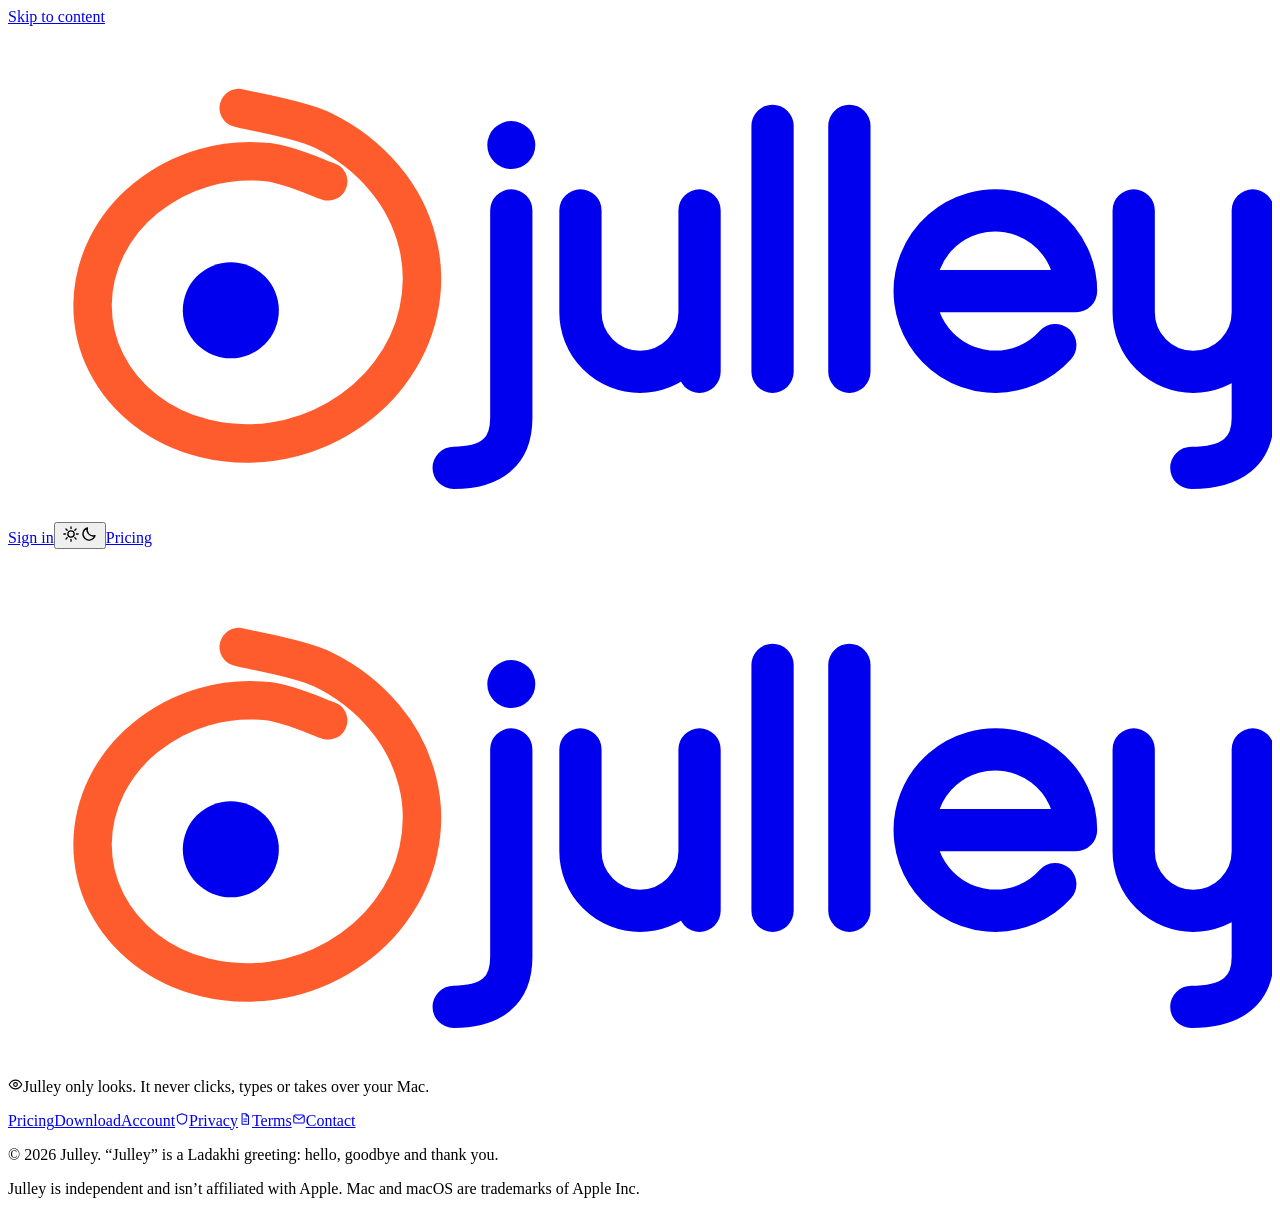
==== account/index.html @ d051bf34 "Julley website (static build) Co-Authored-By: Claude Opus 5.5 <noreply@anthropic.com>" ====
<!DOCTYPE html><html lang="en"><head><meta charset="utf-8"><meta name="viewport" content="width=device-width, initial-scale=1"><title>Your account — Julley</title><meta name="description" content="Sign in to Julley, see your plan and usage, and manage billing."><meta name="theme-color" content="#FBFAF8" media="(prefers-color-scheme: light)"><meta name="theme-color" content="#0F0E0D" media="(prefers-color-scheme: dark)"><meta name="robots" content="noindex"><link rel="canonical" href="https://thanhnguye-n.github.io/julley-site/account/"><link rel="icon" type="image/svg+xml" href="/julley-site/favicon.svg"><link rel="icon" href="/julley-site/favicon.ico" sizes="48x48"><link rel="apple-touch-icon" href="/julley-site/apple-touch-icon.png"><meta property="og:type" content="website"><meta property="og:site_name" content="Julley"><meta property="og:title" content="Your account — Julley"><meta property="og:description" content="Sign in to Julley, see your plan and usage, and manage billing."><meta property="og:url" content="https://thanhnguye-n.github.io/julley-site/account/"><meta name="twitter:card" content="summary"><!-- Theme + "js" flag before first paint (no flash). --><script>
      (function () {
        var d = document.documentElement;
        d.classList.add('js');
        var t = null;
        try { t = localStorage.getItem('julley-theme'); } catch (e) {}
        if (t !== 'light' && t !== 'dark') {
          t = window.matchMedia && matchMedia('(prefers-color-scheme: dark)').matches ? 'dark' : 'light';
        }
        d.setAttribute('data-theme', t);
      })();
    </script><link rel="stylesheet" href="/julley-site/_astro/Base.FXnVH3vx.css"><link rel="stylesheet" href="/julley-site/_astro/account.CQNelbVI.css"></head><body><a class="skip" href="#main">Skip to content</a><header class="top" data-astro-cid-nen7h5rs><div class="bar" data-astro-cid-nen7h5rs><a class="logo" href="/julley-site/" aria-label="Julley — home" style="--h:28px" data-astro-cid-f7espo7c="true"><svg viewBox="0 0 658 256" role="img" aria-label="Julley" focusable="false" data-astro-cid-f7espo7c><path d="M166.7 80.9 C161.5 79.2 146.2 72.1 135.3 70.9 C124.5 69.8 112.2 70.9 101.7 73.9 C91.1 77 80.3 82.7 71.9 89.5 C63.5 96.2 56.1 105.4 51.4 114.7 C46.8 124 44.1 135 44 145.2 C44 155.3 46.5 166.3 51.1 175.4 C55.7 184.5 63.1 193.5 71.6 200 C80.1 206.6 91.1 211.9 102.1 214.6 C113.1 217.3 125.8 218 137.4 216.4 C149 214.7 161.3 210.5 171.5 204.6 C181.7 198.7 191.6 190.3 198.6 180.9 C205.6 171.6 211.2 160.1 213.6 148.7 C216.1 137.4 216.1 124.4 213.2 112.9 C210.3 101.3 204.4 89.2 196.1 79.4 C187.9 69.6 176.4 60.4 163.8 54.3 C151.1 48.2 127.4 44.7 120.1 42.7" fill="none" stroke="#FF5C2E" stroke-width="20" stroke-linecap="round" stroke-linejoin="round" data-astro-cid-f7espo7c></path><circle cx="116" cy="148" r="25" fill="currentColor" data-astro-cid-f7espo7c></circle><g transform="translate(232 0)" data-astro-cid-f7espo7c><path d="M30 96 V204 Q30 230 0 230 M66 96 V149.0 A31.0 31.0 0 0 0 128 149.0 M128 96 V180 M166 52 V180 M206 52 V180 M240 138.0 H324 A42 42 0 1 0 313.2 166.1 M354 96 V149.0 A31.0 31.0 0 0 0 416 149.0 M416 96 V204 Q416 230 384 230" fill="none" stroke="currentColor" stroke-width="22" stroke-linecap="round" stroke-linejoin="round" data-astro-cid-f7espo7c></path><circle cx="30" cy="62" r="12.5" fill="currentColor" data-astro-cid-f7espo7c></circle></g></svg></a><nav aria-label="Main" data-astro-cid-nen7h5rs><a class="signin" href="/julley-site/account/" aria-current="page" data-astro-cid-nen7h5rs>Sign in</a><button class="theme-toggle" type="button" aria-label="Switch colour theme" data-theme-toggle data-astro-cid-l6lhmie6><svg class="i-sun" viewBox="0 0 24 24" width="18" height="18" fill="none" stroke="currentColor" stroke-width="1.8" stroke-linecap="round" aria-hidden="true" data-astro-cid-l6lhmie6><circle cx="12" cy="12" r="4.2" data-astro-cid-l6lhmie6></circle><path d="M12 2.5v2.2M12 19.3v2.2M2.5 12h2.2M19.3 12h2.2M5.3 5.3l1.6 1.6M17.1 17.1l1.6 1.6M18.7 5.3l-1.6 1.6M6.9 17.1l-1.6 1.6" data-astro-cid-l6lhmie6></path></svg><svg class="i-moon" viewBox="0 0 24 24" width="18" height="18" fill="none" stroke="currentColor" stroke-width="1.8" stroke-linecap="round" stroke-linejoin="round" aria-hidden="true" data-astro-cid-l6lhmie6><path d="M20 14.2A8.2 8.2 0 0 1 9.8 4 8.2 8.2 0 1 0 20 14.2Z" data-astro-cid-l6lhmie6></path></svg></button><a class="pill" href="/julley-site/pricing/" data-astro-cid-nen7h5rs>Pricing</a></nav></div></header><main id="main"><section class="acct" data-astro-cid-23ctyzld><div class="wrap-outer" data-astro-cid-23ctyzld><div class="wrap" id="app" aria-live="polite" data-astro-cid-23ctyzld><!-- Without JavaScript --><noscript><div class="card pane" data-astro-cid-23ctyzld><h1 data-astro-cid-23ctyzld>Account</h1><p data-astro-cid-23ctyzld>Signing in needs JavaScript. Please enable it and reload this page.</p></div></noscript><!-- Loading --><div class="card pane" id="s-loading" hidden data-astro-cid-23ctyzld><div class="skel" aria-hidden="true" data-astro-cid-23ctyzld><i data-astro-cid-23ctyzld></i><i data-astro-cid-23ctyzld></i><i data-astro-cid-23ctyzld></i></div><p class="muted center" id="loading-msg" data-astro-cid-23ctyzld>Loading…</p></div><!-- Signed out --><div class="card pane" id="s-signin" hidden data-astro-cid-23ctyzld><h1 tabindex="-1" id="h-signin" data-astro-cid-23ctyzld>Sign in to Julley</h1><p class="lede" data-astro-cid-23ctyzld>Enter your email and we’ll send you a sign-in link. No password to remember.</p><p class="note ok" id="intent" hidden data-astro-cid-23ctyzld></p><p class="note warn" id="signin-msg" role="alert" hidden data-astro-cid-23ctyzld></p><form id="f-email" novalidate data-astro-cid-23ctyzld><label for="email" data-astro-cid-23ctyzld>Email</label><input id="email" name="email" type="email" inputmode="email" autocomplete="email" placeholder="you@example.com" required data-astro-cid-23ctyzld><button class="btn btn-primary btn-lg" type="submit" id="send-btn" data-astro-cid-23ctyzld>Email me a sign-in link</button></form><p class="fine" data-astro-cid-23ctyzld>New here? The same link creates your account. By continuing you agree to the <a href="/julley-site/terms/" data-astro-cid-23ctyzld>Terms</a> and <a href="/julley-site/privacy/" data-astro-cid-23ctyzld>Privacy Policy</a>.</p></div><!-- Link sent --><div class="card pane" id="s-sent" hidden data-astro-cid-23ctyzld><h1 tabindex="-1" id="h-sent" data-astro-cid-23ctyzld>Check your inbox</h1><p class="lede" data-astro-cid-23ctyzld>We sent a sign-in link to <strong id="sent-to" data-astro-cid-23ctyzld></strong>. It works once and expires in 15 minutes.</p><div class="note dev" id="dev" hidden data-astro-cid-23ctyzld><p data-astro-cid-23ctyzld><strong data-astro-cid-23ctyzld>Dev mode:</strong> this server isn’t set up to send email, so here’s your link.</p><p data-astro-cid-23ctyzld><a class="btn btn-primary" id="dev-link" href="#" data-astro-cid-23ctyzld>Sign in now</a></p></div><p class="fine" data-astro-cid-23ctyzld>Nothing arrived? Check spam, or <button class="link" type="button" id="again" data-astro-cid-23ctyzld>use a different email</button>.</p></div><!-- Signed in --><div id="s-account" hidden data-astro-cid-23ctyzld><p class="note ok" id="upgraded" role="status" hidden data-astro-cid-23ctyzld></p><div class="card pane" data-astro-cid-23ctyzld><div class="who" data-astro-cid-23ctyzld><div data-astro-cid-23ctyzld><p class="eyebrow" data-astro-cid-23ctyzld>Signed in as</p><h1 tabindex="-1" id="h-account" class="email" data-astro-cid-23ctyzld></h1></div><span class="badge" id="plan-badge" data-astro-cid-23ctyzld>Free</span></div><p class="note warn" id="plan-note" hidden data-astro-cid-23ctyzld></p><p class="muted small" id="plan-line" data-astro-cid-23ctyzld></p></div><div class="card pane" data-astro-cid-23ctyzld><div class="row" data-astro-cid-23ctyzld><h2 data-astro-cid-23ctyzld>Usage</h2><button class="link" type="button" id="refresh" data-astro-cid-23ctyzld>Refresh</button></div><div class="usage" data-astro-cid-23ctyzld><p class="count" data-astro-cid-23ctyzld><span class="n" id="u-used" data-astro-cid-23ctyzld>0</span><span class="of" data-astro-cid-23ctyzld> / <span id="u-limit" data-astro-cid-23ctyzld>20</span> answers <span id="u-per" data-astro-cid-23ctyzld>today</span></span></p><div class="meter" role="progressbar" aria-labelledby="u-label" aria-valuemin="0" aria-valuemax="100" aria-valuenow="0" id="meter" data-astro-cid-23ctyzld><i id="meter-fill" data-astro-cid-23ctyzld></i></div><p class="muted small" id="u-label" data-astro-cid-23ctyzld>Resets <span id="u-reset" data-astro-cid-23ctyzld></span>. Instant answers on your Mac don’t count.</p></div></div><div class="card pane" id="c-upgrade" hidden data-astro-cid-23ctyzld><h2 data-astro-cid-23ctyzld>Upgrade to Pro</h2><p class="muted" data-astro-cid-23ctyzld>Unlimited answers (fair use: 2,000 a month), step-by-step guides and faster model routing.</p><p class="note warn" id="up-msg" role="alert" hidden data-astro-cid-23ctyzld></p><div class="opts" data-astro-cid-23ctyzld><button class="opt" type="button" data-plan="pro_monthly" data-astro-cid-23ctyzld><span class="t" data-astro-cid-23ctyzld>Monthly</span><span class="p" data-astro-cid-23ctyzld>$6<small data-astro-cid-23ctyzld> / month</small></span></button><button class="opt" type="button" data-plan="pro_yearly" data-astro-cid-23ctyzld><span class="t" data-astro-cid-23ctyzld>Yearly <em data-astro-cid-23ctyzld>save 33%</em></span><span class="p" data-astro-cid-23ctyzld>$48<small data-astro-cid-23ctyzld> / year</small></span></button></div><p class="fine" data-astro-cid-23ctyzld>Checkout opens in a new page, powered by Lemon Squeezy. Cancel any time.</p></div><div class="card pane" id="c-manage" hidden data-astro-cid-23ctyzld><h2 data-astro-cid-23ctyzld>Billing</h2><p class="muted" data-astro-cid-23ctyzld>Update your card, switch plan, download invoices or cancel in the billing portal.</p><p class="note warn" id="mg-msg" role="alert" hidden data-astro-cid-23ctyzld></p><button class="btn btn-secondary" type="button" id="portal-btn" data-astro-cid-23ctyzld>Manage billing</button></div><p class="out" data-astro-cid-23ctyzld><button class="btn btn-ghost" type="button" id="signout" data-astro-cid-23ctyzld>Sign out</button></p></div><!-- Can't reach the API --><div class="card pane" id="s-error" hidden data-astro-cid-23ctyzld><h1 tabindex="-1" id="h-error" data-astro-cid-23ctyzld>We can’t reach Julley’s server</h1><p class="lede" id="error-msg" data-astro-cid-23ctyzld>Check your connection and try again. Your Mac app keeps working for instant answers.</p><button class="btn btn-primary" type="button" id="retry" data-astro-cid-23ctyzld>Try again</button></div></div></div></section></main><footer class="foot" data-astro-cid-jo6i4kqk><div class="col" data-astro-cid-jo6i4kqk><p class="line brand" data-astro-cid-jo6i4kqk><a class="logo" href="/julley-site/" aria-label="Julley — home" style="--h:22px" data-astro-cid-f7espo7c="true"><svg viewBox="0 0 658 256" role="img" aria-label="Julley" focusable="false" data-astro-cid-f7espo7c><path d="M166.7 80.9 C161.5 79.2 146.2 72.1 135.3 70.9 C124.5 69.8 112.2 70.9 101.7 73.9 C91.1 77 80.3 82.7 71.9 89.5 C63.5 96.2 56.1 105.4 51.4 114.7 C46.8 124 44.1 135 44 145.2 C44 155.3 46.5 166.3 51.1 175.4 C55.7 184.5 63.1 193.5 71.6 200 C80.1 206.6 91.1 211.9 102.1 214.6 C113.1 217.3 125.8 218 137.4 216.4 C149 214.7 161.3 210.5 171.5 204.6 C181.7 198.7 191.6 190.3 198.6 180.9 C205.6 171.6 211.2 160.1 213.6 148.7 C216.1 137.4 216.1 124.4 213.2 112.9 C210.3 101.3 204.4 89.2 196.1 79.4 C187.9 69.6 176.4 60.4 163.8 54.3 C151.1 48.2 127.4 44.7 120.1 42.7" fill="none" stroke="#FF5C2E" stroke-width="20" stroke-linecap="round" stroke-linejoin="round" data-astro-cid-f7espo7c></path><circle cx="116" cy="148" r="25" fill="currentColor" data-astro-cid-f7espo7c></circle><g transform="translate(232 0)" data-astro-cid-f7espo7c><path d="M30 96 V204 Q30 230 0 230 M66 96 V149.0 A31.0 31.0 0 0 0 128 149.0 M128 96 V180 M166 52 V180 M206 52 V180 M240 138.0 H324 A42 42 0 1 0 313.2 166.1 M354 96 V149.0 A31.0 31.0 0 0 0 416 149.0 M416 96 V204 Q416 230 384 230" fill="none" stroke="currentColor" stroke-width="22" stroke-linecap="round" stroke-linejoin="round" data-astro-cid-f7espo7c></path><circle cx="30" cy="62" r="12.5" fill="currentColor" data-astro-cid-f7espo7c></circle></g></svg></a></p><p class="line trust" data-astro-cid-jo6i4kqk><svg viewBox="0 0 24 24" width="15" height="15" fill="none" stroke="currentColor" stroke-width="1.8" stroke-linecap="round" stroke-linejoin="round" class="astro-jo6i4kqk" aria-hidden="true" data-astro-cid-jo6i4kqk><path d="M2 12s3.6-7 10-7 10 7 10 7-3.6 7-10 7S2 12 2 12Z" data-astro-cid-jo6i4kqk></path><circle cx="12" cy="12" r="3" data-astro-cid-jo6i4kqk></circle></svg><span data-astro-cid-jo6i4kqk>Julley only looks. It never clicks, types or takes over your Mac.</span></p><p class="line links" data-astro-cid-jo6i4kqk><a href="/julley-site/pricing/" data-astro-cid-jo6i4kqk>Pricing</a><a href="/julley-site/download/" data-astro-cid-jo6i4kqk>Download</a><a href="/julley-site/account/" data-astro-cid-jo6i4kqk>Account</a><a href="/julley-site/privacy/" data-astro-cid-jo6i4kqk><svg viewBox="0 0 24 24" width="14" height="14" fill="none" stroke="currentColor" stroke-width="1.8" stroke-linecap="round" stroke-linejoin="round" class="astro-jo6i4kqk astro-jo6i4kqk" aria-hidden="true" data-astro-cid-jo6i4kqk><path d="M12 3 4 6v5.500c0 4.700 3.200 8.300 8 9.500 4.800-1.200 8-4.800 8-9.500V6Z" data-astro-cid-jo6i4kqk></path></svg>Privacy</a><a href="/julley-site/terms/" data-astro-cid-jo6i4kqk><svg viewBox="0 0 24 24" width="14" height="14" fill="none" stroke="currentColor" stroke-width="1.8" stroke-linecap="round" stroke-linejoin="round" class="astro-jo6i4kqk astro-jo6i4kqk astro-jo6i4kqk" aria-hidden="true" data-astro-cid-jo6i4kqk><path d="M7 3h7l4 4v14H7ZM14 3v4h4M10 12h5M10 16h5" data-astro-cid-jo6i4kqk></path></svg>Terms</a><a href="mailto:hello@askjulley.com" data-astro-cid-jo6i4kqk><svg viewBox="0 0 24 24" width="14" height="14" fill="none" stroke="currentColor" stroke-width="1.8" stroke-linecap="round" stroke-linejoin="round" class="astro-jo6i4kqk astro-jo6i4kqk astro-jo6i4kqk astro-jo6i4kqk" aria-hidden="true" data-astro-cid-jo6i4kqk><rect x="3" y="5" width="18" height="14" rx="2.500" data-astro-cid-jo6i4kqk></rect><path d="m4 7 8 6 8-6" data-astro-cid-jo6i4kqk></path></svg>Contact</a></p><p class="line fine" data-astro-cid-jo6i4kqk>© 2026 Julley. “Julley” is a Ladakhi greeting: hello, goodbye and thank you.</p><p class="line fine" data-astro-cid-jo6i4kqk>Julley is independent and isn’t affiliated with Apple. Mac and macOS are trademarks of Apple Inc.</p></div></footer><script>
      (function () {
        // Theme toggle
        var d = document.documentElement;
        document.querySelectorAll('[data-theme-toggle]').forEach(function (b) {
          b.addEventListener('click', function () {
            var next = d.getAttribute('data-theme') === 'dark' ? 'light' : 'dark';
            d.setAttribute('data-theme', next);
            try { localStorage.setItem('julley-theme', next); } catch (e) {}
          });
        });
        // Scroll reveal + stroke draw-on (plain scroll check: cheap, works everywhere)
        var els = Array.prototype.slice.call(document.querySelectorAll('[data-reveal]'));
        var reduce = window.matchMedia && matchMedia('(prefers-reduced-motion: reduce)').matches;
        if (reduce) { els.forEach(function (el) { el.classList.add('in'); }); return; }
        var ticking = false;
        function check() {
          ticking = false;
          var limit = window.innerHeight * 0.94;
          els = els.filter(function (el) {
            if (el.getBoundingClientRect().top < limit) { el.classList.add('in'); return false; }
            return true;
          });
          if (!els.length) { window.removeEventListener('scroll', onScroll); window.removeEventListener('resize', onScroll); }
        }
        function onScroll() { if (!ticking) { ticking = true; requestAnimationFrame(check); } }
        window.addEventListener('scroll', onScroll, { passive: true });
        window.addEventListener('resize', onScroll);
        window.addEventListener('load', check);
        check();
      })();
    </script></body></html><script type="module" src="/julley-site/_astro/account.astro_astro_type_script_index_0_lang.ztCgITSV.js"></script>
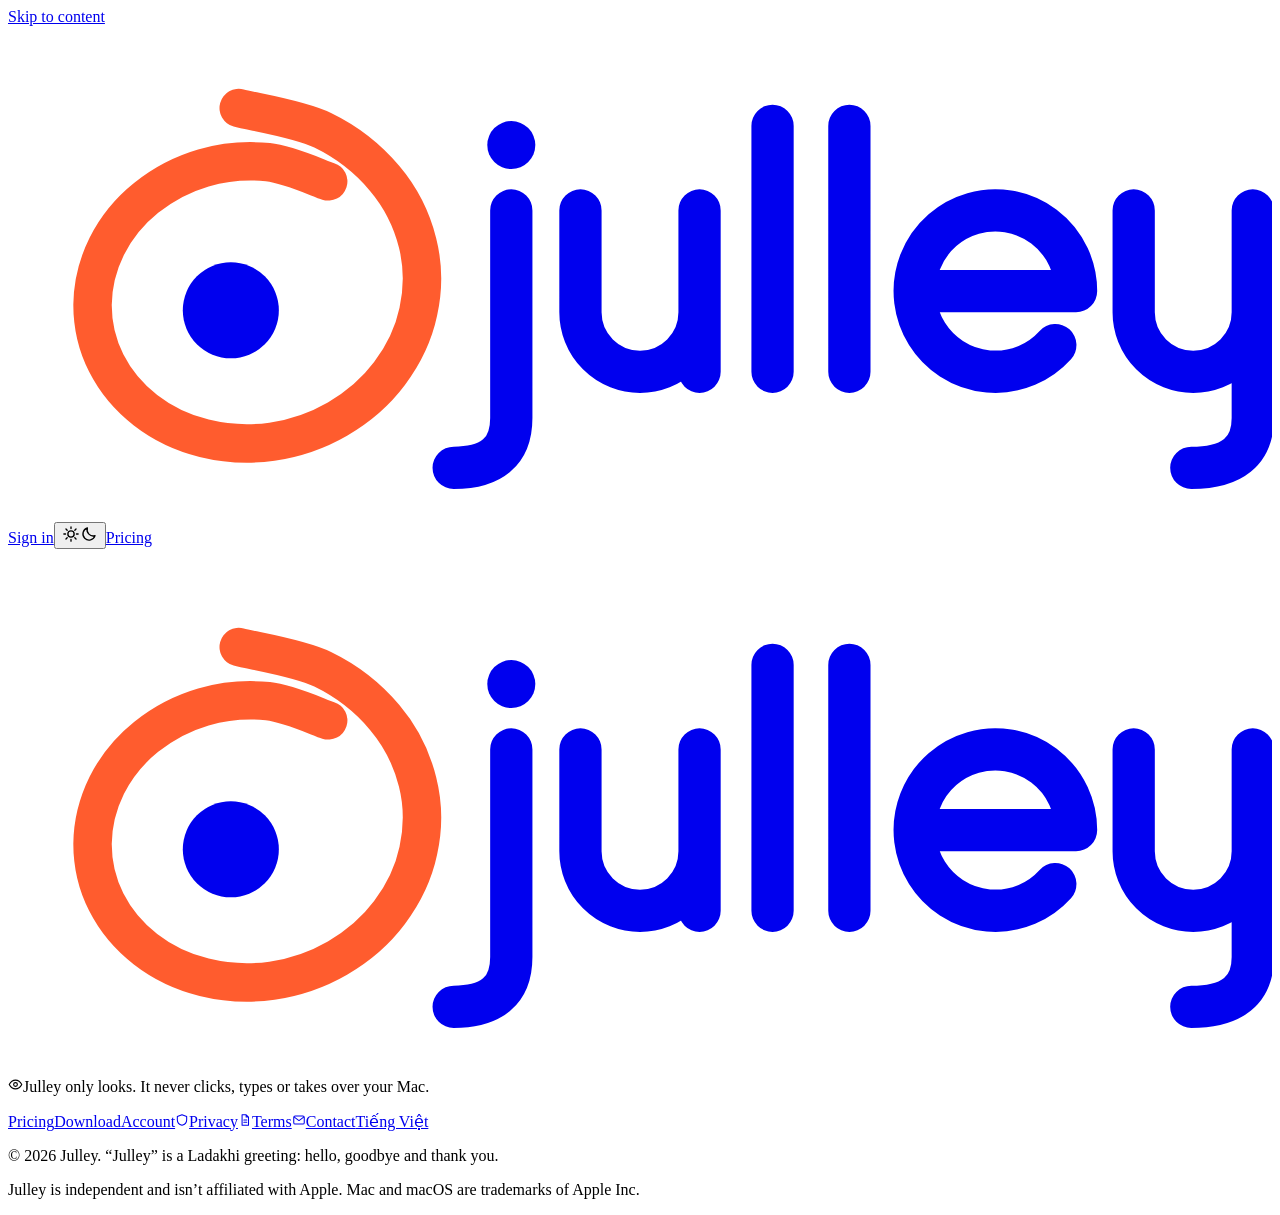
==== commit 37bb88e8: "Deploy 2026-10-19T18:06Z" ====
--- a/account/index.html
+++ b/account/index.html
@@ -1,4 +1,4 @@
-<!DOCTYPE html><html lang="en"><head><meta charset="utf-8"><meta name="viewport" content="width=device-width, initial-scale=1"><title>Your account — Julley</title><meta name="description" content="Sign in to Julley, see your plan and usage, and manage billing."><meta name="theme-color" content="#FBFAF8" media="(prefers-color-scheme: light)"><meta name="theme-color" content="#0F0E0D" media="(prefers-color-scheme: dark)"><meta name="robots" content="noindex"><link rel="canonical" href="https://thanhnguye-n.github.io/julley-site/account/"><link rel="icon" type="image/svg+xml" href="/julley-site/favicon.svg"><link rel="icon" href="/julley-site/favicon.ico" sizes="48x48"><link rel="apple-touch-icon" href="/julley-site/apple-touch-icon.png"><meta property="og:type" content="website"><meta property="og:site_name" content="Julley"><meta property="og:title" content="Your account — Julley"><meta property="og:description" content="Sign in to Julley, see your plan and usage, and manage billing."><meta property="og:url" content="https://thanhnguye-n.github.io/julley-site/account/"><meta name="twitter:card" content="summary"><!-- Theme + "js" flag before first paint (no flash). --><script>
+<!DOCTYPE html><html lang="en"><head><meta charset="utf-8"><meta name="viewport" content="width=device-width, initial-scale=1"><title>Your account — Julley</title><meta name="description" content="Sign in to Julley, see your plan and usage, and manage billing."><meta name="theme-color" content="#FBFAF8" media="(prefers-color-scheme: light)"><meta name="theme-color" content="#0F0E0D" media="(prefers-color-scheme: dark)"><meta name="robots" content="noindex"><link rel="canonical" href="https://thanhnguye-n.github.io/julley-site/account/"><link rel="alternate" hreflang="en" href="https://thanhnguye-n.github.io/julley-site/account/"><link rel="alternate" hreflang="vi" href="https://thanhnguye-n.github.io/julley-site/vi/account/"><link rel="icon" type="image/svg+xml" href="/julley-site/favicon.svg"><link rel="icon" href="/julley-site/favicon.ico" sizes="48x48"><link rel="apple-touch-icon" href="/julley-site/apple-touch-icon.png"><meta property="og:type" content="website"><meta property="og:site_name" content="Julley"><meta property="og:title" content="Your account — Julley"><meta property="og:description" content="Sign in to Julley, see your plan and usage, and manage billing."><meta property="og:url" content="https://thanhnguye-n.github.io/julley-site/account/"><meta property="og:image" content="https://thanhnguye-n.github.io/julley-site/og.png"><meta property="og:image:width" content="1200"><meta property="og:image:height" content="630"><meta property="og:image:alt" content="Julley: ask where it is, Julley circles it. A coral loop around an Export button."><meta name="twitter:card" content="summary_large_image"><meta name="twitter:image" content="https://thanhnguye-n.github.io/julley-site/og.png"><!-- Theme + "js" flag before first paint (no flash). --><script>
       (function () {
         var d = document.documentElement;
         d.classList.add('js');
@@ -9,7 +9,7 @@
         }
         d.setAttribute('data-theme', t);
       })();
-    </script><link rel="stylesheet" href="/julley-site/_astro/Base.FXnVH3vx.css"><link rel="stylesheet" href="/julley-site/_astro/account.CQNelbVI.css"></head><body><a class="skip" href="#main">Skip to content</a><header class="top" data-astro-cid-nen7h5rs><div class="bar" data-astro-cid-nen7h5rs><a class="logo" href="/julley-site/" aria-label="Julley — home" style="--h:28px" data-astro-cid-f7espo7c="true"><svg viewBox="0 0 658 256" role="img" aria-label="Julley" focusable="false" data-astro-cid-f7espo7c><path d="M166.7 80.9 C161.5 79.2 146.2 72.1 135.3 70.9 C124.5 69.8 112.2 70.9 101.7 73.9 C91.1 77 80.3 82.7 71.9 89.5 C63.5 96.2 56.1 105.4 51.4 114.7 C46.8 124 44.1 135 44 145.2 C44 155.3 46.5 166.3 51.1 175.4 C55.7 184.5 63.1 193.5 71.6 200 C80.1 206.6 91.1 211.9 102.1 214.6 C113.1 217.3 125.8 218 137.4 216.4 C149 214.7 161.3 210.5 171.5 204.6 C181.7 198.7 191.6 190.3 198.6 180.9 C205.6 171.6 211.2 160.1 213.6 148.7 C216.1 137.4 216.1 124.4 213.2 112.9 C210.3 101.3 204.4 89.2 196.1 79.4 C187.9 69.6 176.4 60.4 163.8 54.3 C151.1 48.2 127.4 44.7 120.1 42.7" fill="none" stroke="#FF5C2E" stroke-width="20" stroke-linecap="round" stroke-linejoin="round" data-astro-cid-f7espo7c></path><circle cx="116" cy="148" r="25" fill="currentColor" data-astro-cid-f7espo7c></circle><g transform="translate(232 0)" data-astro-cid-f7espo7c><path d="M30 96 V204 Q30 230 0 230 M66 96 V149.0 A31.0 31.0 0 0 0 128 149.0 M128 96 V180 M166 52 V180 M206 52 V180 M240 138.0 H324 A42 42 0 1 0 313.2 166.1 M354 96 V149.0 A31.0 31.0 0 0 0 416 149.0 M416 96 V204 Q416 230 384 230" fill="none" stroke="currentColor" stroke-width="22" stroke-linecap="round" stroke-linejoin="round" data-astro-cid-f7espo7c></path><circle cx="30" cy="62" r="12.5" fill="currentColor" data-astro-cid-f7espo7c></circle></g></svg></a><nav aria-label="Main" data-astro-cid-nen7h5rs><a class="signin" href="/julley-site/account/" aria-current="page" data-astro-cid-nen7h5rs>Sign in</a><button class="theme-toggle" type="button" aria-label="Switch colour theme" data-theme-toggle data-astro-cid-l6lhmie6><svg class="i-sun" viewBox="0 0 24 24" width="18" height="18" fill="none" stroke="currentColor" stroke-width="1.8" stroke-linecap="round" aria-hidden="true" data-astro-cid-l6lhmie6><circle cx="12" cy="12" r="4.2" data-astro-cid-l6lhmie6></circle><path d="M12 2.5v2.2M12 19.3v2.2M2.5 12h2.2M19.3 12h2.2M5.3 5.3l1.6 1.6M17.1 17.1l1.6 1.6M18.7 5.3l-1.6 1.6M6.9 17.1l-1.6 1.6" data-astro-cid-l6lhmie6></path></svg><svg class="i-moon" viewBox="0 0 24 24" width="18" height="18" fill="none" stroke="currentColor" stroke-width="1.8" stroke-linecap="round" stroke-linejoin="round" aria-hidden="true" data-astro-cid-l6lhmie6><path d="M20 14.2A8.2 8.2 0 0 1 9.8 4 8.2 8.2 0 1 0 20 14.2Z" data-astro-cid-l6lhmie6></path></svg></button><a class="pill" href="/julley-site/pricing/" data-astro-cid-nen7h5rs>Pricing</a></nav></div></header><main id="main"><section class="acct" data-astro-cid-23ctyzld><div class="wrap-outer" data-astro-cid-23ctyzld><div class="wrap" id="app" aria-live="polite" data-astro-cid-23ctyzld><!-- Without JavaScript --><noscript><div class="card pane" data-astro-cid-23ctyzld><h1 data-astro-cid-23ctyzld>Account</h1><p data-astro-cid-23ctyzld>Signing in needs JavaScript. Please enable it and reload this page.</p></div></noscript><!-- Loading --><div class="card pane" id="s-loading" hidden data-astro-cid-23ctyzld><div class="skel" aria-hidden="true" data-astro-cid-23ctyzld><i data-astro-cid-23ctyzld></i><i data-astro-cid-23ctyzld></i><i data-astro-cid-23ctyzld></i></div><p class="muted center" id="loading-msg" data-astro-cid-23ctyzld>Loading…</p></div><!-- Signed out --><div class="card pane" id="s-signin" hidden data-astro-cid-23ctyzld><h1 tabindex="-1" id="h-signin" data-astro-cid-23ctyzld>Sign in to Julley</h1><p class="lede" data-astro-cid-23ctyzld>Enter your email and we’ll send you a sign-in link. No password to remember.</p><p class="note ok" id="intent" hidden data-astro-cid-23ctyzld></p><p class="note warn" id="signin-msg" role="alert" hidden data-astro-cid-23ctyzld></p><form id="f-email" novalidate data-astro-cid-23ctyzld><label for="email" data-astro-cid-23ctyzld>Email</label><input id="email" name="email" type="email" inputmode="email" autocomplete="email" placeholder="you@example.com" required data-astro-cid-23ctyzld><button class="btn btn-primary btn-lg" type="submit" id="send-btn" data-astro-cid-23ctyzld>Email me a sign-in link</button></form><p class="fine" data-astro-cid-23ctyzld>New here? The same link creates your account. By continuing you agree to the <a href="/julley-site/terms/" data-astro-cid-23ctyzld>Terms</a> and <a href="/julley-site/privacy/" data-astro-cid-23ctyzld>Privacy Policy</a>.</p></div><!-- Link sent --><div class="card pane" id="s-sent" hidden data-astro-cid-23ctyzld><h1 tabindex="-1" id="h-sent" data-astro-cid-23ctyzld>Check your inbox</h1><p class="lede" data-astro-cid-23ctyzld>We sent a sign-in link to <strong id="sent-to" data-astro-cid-23ctyzld></strong>. It works once and expires in 15 minutes.</p><div class="note dev" id="dev" hidden data-astro-cid-23ctyzld><p data-astro-cid-23ctyzld><strong data-astro-cid-23ctyzld>Dev mode:</strong> this server isn’t set up to send email, so here’s your link.</p><p data-astro-cid-23ctyzld><a class="btn btn-primary" id="dev-link" href="#" data-astro-cid-23ctyzld>Sign in now</a></p></div><p class="fine" data-astro-cid-23ctyzld>Nothing arrived? Check spam, or <button class="link" type="button" id="again" data-astro-cid-23ctyzld>use a different email</button>.</p></div><!-- Signed in --><div id="s-account" hidden data-astro-cid-23ctyzld><p class="note ok" id="upgraded" role="status" hidden data-astro-cid-23ctyzld></p><div class="card pane" data-astro-cid-23ctyzld><div class="who" data-astro-cid-23ctyzld><div data-astro-cid-23ctyzld><p class="eyebrow" data-astro-cid-23ctyzld>Signed in as</p><h1 tabindex="-1" id="h-account" class="email" data-astro-cid-23ctyzld></h1></div><span class="badge" id="plan-badge" data-astro-cid-23ctyzld>Free</span></div><p class="note warn" id="plan-note" hidden data-astro-cid-23ctyzld></p><p class="muted small" id="plan-line" data-astro-cid-23ctyzld></p></div><div class="card pane" data-astro-cid-23ctyzld><div class="row" data-astro-cid-23ctyzld><h2 data-astro-cid-23ctyzld>Usage</h2><button class="link" type="button" id="refresh" data-astro-cid-23ctyzld>Refresh</button></div><div class="usage" data-astro-cid-23ctyzld><p class="count" data-astro-cid-23ctyzld><span class="n" id="u-used" data-astro-cid-23ctyzld>0</span><span class="of" data-astro-cid-23ctyzld> / <span id="u-limit" data-astro-cid-23ctyzld>20</span> answers <span id="u-per" data-astro-cid-23ctyzld>today</span></span></p><div class="meter" role="progressbar" aria-labelledby="u-label" aria-valuemin="0" aria-valuemax="100" aria-valuenow="0" id="meter" data-astro-cid-23ctyzld><i id="meter-fill" data-astro-cid-23ctyzld></i></div><p class="muted small" id="u-label" data-astro-cid-23ctyzld>Resets <span id="u-reset" data-astro-cid-23ctyzld></span>. Instant answers on your Mac don’t count.</p></div></div><div class="card pane" id="c-upgrade" hidden data-astro-cid-23ctyzld><h2 data-astro-cid-23ctyzld>Upgrade to Pro</h2><p class="muted" data-astro-cid-23ctyzld>Unlimited answers (fair use: 2,000 a month), step-by-step guides and faster model routing.</p><p class="note warn" id="up-msg" role="alert" hidden data-astro-cid-23ctyzld></p><div class="opts" data-astro-cid-23ctyzld><button class="opt" type="button" data-plan="pro_monthly" data-astro-cid-23ctyzld><span class="t" data-astro-cid-23ctyzld>Monthly</span><span class="p" data-astro-cid-23ctyzld>$6<small data-astro-cid-23ctyzld> / month</small></span></button><button class="opt" type="button" data-plan="pro_yearly" data-astro-cid-23ctyzld><span class="t" data-astro-cid-23ctyzld>Yearly <em data-astro-cid-23ctyzld>save 33%</em></span><span class="p" data-astro-cid-23ctyzld>$48<small data-astro-cid-23ctyzld> / year</small></span></button></div><p class="fine" data-astro-cid-23ctyzld>Checkout opens in a new page, powered by Lemon Squeezy. Cancel any time.</p></div><div class="card pane" id="c-manage" hidden data-astro-cid-23ctyzld><h2 data-astro-cid-23ctyzld>Billing</h2><p class="muted" data-astro-cid-23ctyzld>Update your card, switch plan, download invoices or cancel in the billing portal.</p><p class="note warn" id="mg-msg" role="alert" hidden data-astro-cid-23ctyzld></p><button class="btn btn-secondary" type="button" id="portal-btn" data-astro-cid-23ctyzld>Manage billing</button></div><p class="out" data-astro-cid-23ctyzld><button class="btn btn-ghost" type="button" id="signout" data-astro-cid-23ctyzld>Sign out</button></p></div><!-- Can't reach the API --><div class="card pane" id="s-error" hidden data-astro-cid-23ctyzld><h1 tabindex="-1" id="h-error" data-astro-cid-23ctyzld>We can’t reach Julley’s server</h1><p class="lede" id="error-msg" data-astro-cid-23ctyzld>Check your connection and try again. Your Mac app keeps working for instant answers.</p><button class="btn btn-primary" type="button" id="retry" data-astro-cid-23ctyzld>Try again</button></div></div></div></section></main><footer class="foot" data-astro-cid-jo6i4kqk><div class="col" data-astro-cid-jo6i4kqk><p class="line brand" data-astro-cid-jo6i4kqk><a class="logo" href="/julley-site/" aria-label="Julley — home" style="--h:22px" data-astro-cid-f7espo7c="true"><svg viewBox="0 0 658 256" role="img" aria-label="Julley" focusable="false" data-astro-cid-f7espo7c><path d="M166.7 80.9 C161.5 79.2 146.2 72.1 135.3 70.9 C124.5 69.8 112.2 70.9 101.7 73.9 C91.1 77 80.3 82.7 71.9 89.5 C63.5 96.2 56.1 105.4 51.4 114.7 C46.8 124 44.1 135 44 145.2 C44 155.3 46.5 166.3 51.1 175.4 C55.7 184.5 63.1 193.5 71.6 200 C80.1 206.6 91.1 211.9 102.1 214.6 C113.1 217.3 125.8 218 137.4 216.4 C149 214.7 161.3 210.5 171.5 204.6 C181.7 198.7 191.6 190.3 198.6 180.9 C205.6 171.6 211.2 160.1 213.6 148.7 C216.1 137.4 216.1 124.4 213.2 112.9 C210.3 101.3 204.4 89.2 196.1 79.4 C187.9 69.6 176.4 60.4 163.8 54.3 C151.1 48.2 127.4 44.7 120.1 42.7" fill="none" stroke="#FF5C2E" stroke-width="20" stroke-linecap="round" stroke-linejoin="round" data-astro-cid-f7espo7c></path><circle cx="116" cy="148" r="25" fill="currentColor" data-astro-cid-f7espo7c></circle><g transform="translate(232 0)" data-astro-cid-f7espo7c><path d="M30 96 V204 Q30 230 0 230 M66 96 V149.0 A31.0 31.0 0 0 0 128 149.0 M128 96 V180 M166 52 V180 M206 52 V180 M240 138.0 H324 A42 42 0 1 0 313.2 166.1 M354 96 V149.0 A31.0 31.0 0 0 0 416 149.0 M416 96 V204 Q416 230 384 230" fill="none" stroke="currentColor" stroke-width="22" stroke-linecap="round" stroke-linejoin="round" data-astro-cid-f7espo7c></path><circle cx="30" cy="62" r="12.5" fill="currentColor" data-astro-cid-f7espo7c></circle></g></svg></a></p><p class="line trust" data-astro-cid-jo6i4kqk><svg viewBox="0 0 24 24" width="15" height="15" fill="none" stroke="currentColor" stroke-width="1.8" stroke-linecap="round" stroke-linejoin="round" class="astro-jo6i4kqk" aria-hidden="true" data-astro-cid-jo6i4kqk><path d="M2 12s3.6-7 10-7 10 7 10 7-3.6 7-10 7S2 12 2 12Z" data-astro-cid-jo6i4kqk></path><circle cx="12" cy="12" r="3" data-astro-cid-jo6i4kqk></circle></svg><span data-astro-cid-jo6i4kqk>Julley only looks. It never clicks, types or takes over your Mac.</span></p><p class="line links" data-astro-cid-jo6i4kqk><a href="/julley-site/pricing/" data-astro-cid-jo6i4kqk>Pricing</a><a href="/julley-site/download/" data-astro-cid-jo6i4kqk>Download</a><a href="/julley-site/account/" data-astro-cid-jo6i4kqk>Account</a><a href="/julley-site/privacy/" data-astro-cid-jo6i4kqk><svg viewBox="0 0 24 24" width="14" height="14" fill="none" stroke="currentColor" stroke-width="1.8" stroke-linecap="round" stroke-linejoin="round" class="astro-jo6i4kqk astro-jo6i4kqk" aria-hidden="true" data-astro-cid-jo6i4kqk><path d="M12 3 4 6v5.500c0 4.700 3.200 8.300 8 9.500 4.800-1.200 8-4.800 8-9.500V6Z" data-astro-cid-jo6i4kqk></path></svg>Privacy</a><a href="/julley-site/terms/" data-astro-cid-jo6i4kqk><svg viewBox="0 0 24 24" width="14" height="14" fill="none" stroke="currentColor" stroke-width="1.8" stroke-linecap="round" stroke-linejoin="round" class="astro-jo6i4kqk astro-jo6i4kqk astro-jo6i4kqk" aria-hidden="true" data-astro-cid-jo6i4kqk><path d="M7 3h7l4 4v14H7ZM14 3v4h4M10 12h5M10 16h5" data-astro-cid-jo6i4kqk></path></svg>Terms</a><a href="mailto:hello@askjulley.com" data-astro-cid-jo6i4kqk><svg viewBox="0 0 24 24" width="14" height="14" fill="none" stroke="currentColor" stroke-width="1.8" stroke-linecap="round" stroke-linejoin="round" class="astro-jo6i4kqk astro-jo6i4kqk astro-jo6i4kqk astro-jo6i4kqk" aria-hidden="true" data-astro-cid-jo6i4kqk><rect x="3" y="5" width="18" height="14" rx="2.500" data-astro-cid-jo6i4kqk></rect><path d="m4 7 8 6 8-6" data-astro-cid-jo6i4kqk></path></svg>Contact</a></p><p class="line fine" data-astro-cid-jo6i4kqk>© 2026 Julley. “Julley” is a Ladakhi greeting: hello, goodbye and thank you.</p><p class="line fine" data-astro-cid-jo6i4kqk>Julley is independent and isn’t affiliated with Apple. Mac and macOS are trademarks of Apple Inc.</p></div></footer><script>
+    </script><link rel="stylesheet" href="/julley-site/_astro/Base.FXnVH3vx.css"><link rel="stylesheet" href="/julley-site/_astro/account.CQNelbVI.css"></head><body><a class="skip" href="#main">Skip to content</a><header class="top" data-astro-cid-nen7h5rs><div class="bar" data-astro-cid-nen7h5rs><a class="logo" href="/julley-site/" aria-label="Julley — home" style="--h:28px" data-astro-cid-f7espo7c="true"><svg viewBox="0 0 658 256" role="img" aria-label="Julley" focusable="false" data-astro-cid-f7espo7c><path d="M166.7 80.9 C161.5 79.2 146.2 72.1 135.3 70.9 C124.5 69.8 112.2 70.9 101.7 73.9 C91.1 77 80.3 82.7 71.9 89.5 C63.5 96.2 56.1 105.4 51.4 114.7 C46.8 124 44.1 135 44 145.2 C44 155.3 46.5 166.3 51.1 175.4 C55.7 184.5 63.1 193.5 71.6 200 C80.1 206.6 91.1 211.9 102.1 214.6 C113.1 217.3 125.8 218 137.4 216.4 C149 214.7 161.3 210.5 171.5 204.6 C181.7 198.7 191.6 190.3 198.6 180.9 C205.6 171.6 211.2 160.1 213.6 148.7 C216.1 137.4 216.1 124.4 213.2 112.9 C210.3 101.3 204.4 89.2 196.1 79.4 C187.9 69.6 176.4 60.4 163.8 54.3 C151.1 48.2 127.4 44.7 120.1 42.7" fill="none" stroke="#FF5C2E" stroke-width="20" stroke-linecap="round" stroke-linejoin="round" data-astro-cid-f7espo7c></path><circle cx="116" cy="148" r="25" fill="currentColor" data-astro-cid-f7espo7c></circle><g transform="translate(232 0)" data-astro-cid-f7espo7c><path d="M30 96 V204 Q30 230 0 230 M66 96 V149.0 A31.0 31.0 0 0 0 128 149.0 M128 96 V180 M166 52 V180 M206 52 V180 M240 138.0 H324 A42 42 0 1 0 313.2 166.1 M354 96 V149.0 A31.0 31.0 0 0 0 416 149.0 M416 96 V204 Q416 230 384 230" fill="none" stroke="currentColor" stroke-width="22" stroke-linecap="round" stroke-linejoin="round" data-astro-cid-f7espo7c></path><circle cx="30" cy="62" r="12.5" fill="currentColor" data-astro-cid-f7espo7c></circle></g></svg></a><nav aria-label="Main" data-astro-cid-nen7h5rs><a class="signin" href="/julley-site/account/" aria-current="page" data-astro-cid-nen7h5rs>Sign in</a><button class="theme-toggle" type="button" aria-label="Switch colour theme" data-theme-toggle data-astro-cid-l6lhmie6><svg class="i-sun" viewBox="0 0 24 24" width="18" height="18" fill="none" stroke="currentColor" stroke-width="1.8" stroke-linecap="round" aria-hidden="true" data-astro-cid-l6lhmie6><circle cx="12" cy="12" r="4.2" data-astro-cid-l6lhmie6></circle><path d="M12 2.5v2.2M12 19.3v2.2M2.5 12h2.2M19.3 12h2.2M5.3 5.3l1.6 1.6M17.1 17.1l1.6 1.6M18.7 5.3l-1.6 1.6M6.9 17.1l-1.6 1.6" data-astro-cid-l6lhmie6></path></svg><svg class="i-moon" viewBox="0 0 24 24" width="18" height="18" fill="none" stroke="currentColor" stroke-width="1.8" stroke-linecap="round" stroke-linejoin="round" aria-hidden="true" data-astro-cid-l6lhmie6><path d="M20 14.2A8.2 8.2 0 0 1 9.8 4 8.2 8.2 0 1 0 20 14.2Z" data-astro-cid-l6lhmie6></path></svg></button><a class="pill" href="/julley-site/pricing/" data-astro-cid-nen7h5rs>Pricing</a></nav></div></header><main id="main"><section class="acct" data-astro-cid-23ctyzld><div class="wrap-outer" data-astro-cid-23ctyzld><div class="wrap" id="app" aria-live="polite" data-astro-cid-23ctyzld><!-- Without JavaScript --><noscript><div class="card pane" data-astro-cid-23ctyzld><h1 data-astro-cid-23ctyzld>Account</h1><p data-astro-cid-23ctyzld>Signing in needs JavaScript. Please enable it and reload this page.</p></div></noscript><!-- Loading --><div class="card pane" id="s-loading" hidden data-astro-cid-23ctyzld><div class="skel" aria-hidden="true" data-astro-cid-23ctyzld><i data-astro-cid-23ctyzld></i><i data-astro-cid-23ctyzld></i><i data-astro-cid-23ctyzld></i></div><p class="muted center" id="loading-msg" data-astro-cid-23ctyzld>Loading…</p></div><!-- Signed out --><div class="card pane" id="s-signin" hidden data-astro-cid-23ctyzld><h1 tabindex="-1" id="h-signin" data-astro-cid-23ctyzld>Sign in to Julley</h1><p class="lede" data-astro-cid-23ctyzld>Enter your email and we’ll send you a sign-in link. No password to remember.</p><p class="note ok" id="intent" hidden data-astro-cid-23ctyzld></p><p class="note warn" id="signin-msg" role="alert" hidden data-astro-cid-23ctyzld></p><form id="f-email" novalidate data-astro-cid-23ctyzld><label for="email" data-astro-cid-23ctyzld>Email</label><input id="email" name="email" type="email" inputmode="email" autocomplete="email" placeholder="you@example.com" required data-astro-cid-23ctyzld><button class="btn btn-primary btn-lg" type="submit" id="send-btn" data-astro-cid-23ctyzld>Email me a sign-in link</button></form><p class="fine" data-astro-cid-23ctyzld>New here? The same link creates your account. By continuing you agree to the <a href="/julley-site/terms/" data-astro-cid-23ctyzld>Terms</a> and <a href="/julley-site/privacy/" data-astro-cid-23ctyzld>Privacy Policy</a>.</p></div><!-- Link sent --><div class="card pane" id="s-sent" hidden data-astro-cid-23ctyzld><h1 tabindex="-1" id="h-sent" data-astro-cid-23ctyzld>Check your inbox</h1><p class="lede" data-astro-cid-23ctyzld>We sent a sign-in link to <strong id="sent-to" data-astro-cid-23ctyzld></strong>. It works once and expires in 15 minutes.</p><div class="note dev" id="dev" hidden data-astro-cid-23ctyzld><p data-astro-cid-23ctyzld><strong data-astro-cid-23ctyzld>Dev mode:</strong> this server isn’t set up to send email, so here’s your link.</p><p data-astro-cid-23ctyzld><a class="btn btn-primary" id="dev-link" href="#" data-astro-cid-23ctyzld>Sign in now</a></p></div><p class="fine" data-astro-cid-23ctyzld>Nothing arrived? Check spam, or <button class="link" type="button" id="again" data-astro-cid-23ctyzld>use a different email</button>.</p></div><!-- Signed in --><div id="s-account" hidden data-astro-cid-23ctyzld><p class="note ok" id="upgraded" role="status" hidden data-astro-cid-23ctyzld></p><div class="card pane" data-astro-cid-23ctyzld><div class="who" data-astro-cid-23ctyzld><div data-astro-cid-23ctyzld><p class="eyebrow" data-astro-cid-23ctyzld>Signed in as</p><h1 tabindex="-1" id="h-account" class="email" data-astro-cid-23ctyzld></h1></div><span class="badge" id="plan-badge" data-astro-cid-23ctyzld>Free</span></div><p class="note warn" id="plan-note" hidden data-astro-cid-23ctyzld></p><p class="muted small" id="plan-line" data-astro-cid-23ctyzld></p></div><div class="card pane" data-astro-cid-23ctyzld><div class="row" data-astro-cid-23ctyzld><h2 data-astro-cid-23ctyzld>Usage</h2><button class="link" type="button" id="refresh" data-astro-cid-23ctyzld>Refresh</button></div><div class="usage" data-astro-cid-23ctyzld><p class="count" data-astro-cid-23ctyzld><span class="n" id="u-used" data-astro-cid-23ctyzld>0</span><span class="of" data-astro-cid-23ctyzld> / <span id="u-limit" data-astro-cid-23ctyzld>20</span> answers <span id="u-per" data-astro-cid-23ctyzld>today</span></span></p><div class="meter" role="progressbar" aria-labelledby="u-label" aria-valuemin="0" aria-valuemax="100" aria-valuenow="0" id="meter" data-astro-cid-23ctyzld><i id="meter-fill" data-astro-cid-23ctyzld></i></div><p class="muted small" id="u-label" data-astro-cid-23ctyzld>Resets <span id="u-reset" data-astro-cid-23ctyzld></span>. Instant answers on your Mac don’t count.</p></div></div><div class="card pane" id="c-upgrade" hidden data-astro-cid-23ctyzld><h2 data-astro-cid-23ctyzld>Upgrade to Pro</h2><p class="muted" data-astro-cid-23ctyzld>Unlimited answers (fair use: 2,000 a month), step-by-step guides and faster model routing.</p><p class="note warn" id="up-msg" role="alert" hidden data-astro-cid-23ctyzld></p><div class="opts" data-astro-cid-23ctyzld><button class="opt" type="button" data-plan="pro_monthly" data-astro-cid-23ctyzld><span class="t" data-astro-cid-23ctyzld>Monthly</span><span class="p" data-astro-cid-23ctyzld>$6<small data-astro-cid-23ctyzld> / month</small></span></button><button class="opt" type="button" data-plan="pro_yearly" data-astro-cid-23ctyzld><span class="t" data-astro-cid-23ctyzld>Yearly <em data-astro-cid-23ctyzld>save 33%</em></span><span class="p" data-astro-cid-23ctyzld>$48<small data-astro-cid-23ctyzld> / year</small></span></button></div><p class="fine" data-astro-cid-23ctyzld>Checkout opens in a new page, powered by Lemon Squeezy. Cancel any time.</p></div><div class="card pane" id="c-manage" hidden data-astro-cid-23ctyzld><h2 data-astro-cid-23ctyzld>Billing</h2><p class="muted" data-astro-cid-23ctyzld>Update your card, switch plan, download invoices or cancel in the billing portal.</p><p class="note warn" id="mg-msg" role="alert" hidden data-astro-cid-23ctyzld></p><button class="btn btn-secondary" type="button" id="portal-btn" data-astro-cid-23ctyzld>Manage billing</button></div><p class="out" data-astro-cid-23ctyzld><button class="btn btn-ghost" type="button" id="signout" data-astro-cid-23ctyzld>Sign out</button></p></div><!-- Can't reach the API --><div class="card pane" id="s-error" hidden data-astro-cid-23ctyzld><h1 tabindex="-1" id="h-error" data-astro-cid-23ctyzld>We can’t reach Julley’s server</h1><p class="lede" id="error-msg" data-astro-cid-23ctyzld>Check your connection and try again. Your Mac app keeps working for instant answers.</p><button class="btn btn-primary" type="button" id="retry" data-astro-cid-23ctyzld>Try again</button></div></div></div></section></main><footer class="foot" data-astro-cid-jo6i4kqk><div class="col" data-astro-cid-jo6i4kqk><p class="line brand" data-astro-cid-jo6i4kqk><a class="logo" href="/julley-site/" aria-label="Julley — home" style="--h:22px" data-astro-cid-f7espo7c="true"><svg viewBox="0 0 658 256" role="img" aria-label="Julley" focusable="false" data-astro-cid-f7espo7c><path d="M166.7 80.9 C161.5 79.2 146.2 72.1 135.3 70.9 C124.5 69.8 112.2 70.9 101.7 73.9 C91.1 77 80.3 82.7 71.9 89.5 C63.5 96.2 56.1 105.4 51.4 114.7 C46.8 124 44.1 135 44 145.2 C44 155.3 46.5 166.3 51.1 175.4 C55.7 184.5 63.1 193.5 71.6 200 C80.1 206.6 91.1 211.9 102.1 214.6 C113.1 217.3 125.8 218 137.4 216.4 C149 214.7 161.3 210.5 171.5 204.6 C181.7 198.7 191.6 190.3 198.6 180.9 C205.6 171.6 211.2 160.1 213.6 148.7 C216.1 137.4 216.1 124.4 213.2 112.9 C210.3 101.3 204.4 89.2 196.1 79.4 C187.9 69.6 176.4 60.4 163.8 54.3 C151.1 48.2 127.4 44.7 120.1 42.7" fill="none" stroke="#FF5C2E" stroke-width="20" stroke-linecap="round" stroke-linejoin="round" data-astro-cid-f7espo7c></path><circle cx="116" cy="148" r="25" fill="currentColor" data-astro-cid-f7espo7c></circle><g transform="translate(232 0)" data-astro-cid-f7espo7c><path d="M30 96 V204 Q30 230 0 230 M66 96 V149.0 A31.0 31.0 0 0 0 128 149.0 M128 96 V180 M166 52 V180 M206 52 V180 M240 138.0 H324 A42 42 0 1 0 313.2 166.1 M354 96 V149.0 A31.0 31.0 0 0 0 416 149.0 M416 96 V204 Q416 230 384 230" fill="none" stroke="currentColor" stroke-width="22" stroke-linecap="round" stroke-linejoin="round" data-astro-cid-f7espo7c></path><circle cx="30" cy="62" r="12.5" fill="currentColor" data-astro-cid-f7espo7c></circle></g></svg></a></p><p class="line trust" data-astro-cid-jo6i4kqk><svg viewBox="0 0 24 24" width="15" height="15" fill="none" stroke="currentColor" stroke-width="1.8" stroke-linecap="round" stroke-linejoin="round" class="astro-jo6i4kqk" aria-hidden="true" data-astro-cid-jo6i4kqk><path d="M2 12s3.6-7 10-7 10 7 10 7-3.6 7-10 7S2 12 2 12Z" data-astro-cid-jo6i4kqk></path><circle cx="12" cy="12" r="3" data-astro-cid-jo6i4kqk></circle></svg><span data-astro-cid-jo6i4kqk>Julley only looks. It never clicks, types or takes over your Mac.</span></p><p class="line links" data-astro-cid-jo6i4kqk><a href="/julley-site/pricing/" data-astro-cid-jo6i4kqk>Pricing</a><a href="/julley-site/download/" data-astro-cid-jo6i4kqk>Download</a><a href="/julley-site/account/" data-astro-cid-jo6i4kqk>Account</a><a href="/julley-site/privacy/" data-astro-cid-jo6i4kqk><svg viewBox="0 0 24 24" width="14" height="14" fill="none" stroke="currentColor" stroke-width="1.8" stroke-linecap="round" stroke-linejoin="round" class="astro-jo6i4kqk astro-jo6i4kqk" aria-hidden="true" data-astro-cid-jo6i4kqk><path d="M12 3 4 6v5.500c0 4.700 3.200 8.300 8 9.500 4.800-1.200 8-4.800 8-9.500V6Z" data-astro-cid-jo6i4kqk></path></svg>Privacy</a><a href="/julley-site/terms/" data-astro-cid-jo6i4kqk><svg viewBox="0 0 24 24" width="14" height="14" fill="none" stroke="currentColor" stroke-width="1.8" stroke-linecap="round" stroke-linejoin="round" class="astro-jo6i4kqk astro-jo6i4kqk astro-jo6i4kqk" aria-hidden="true" data-astro-cid-jo6i4kqk><path d="M7 3h7l4 4v14H7ZM14 3v4h4M10 12h5M10 16h5" data-astro-cid-jo6i4kqk></path></svg>Terms</a><a href="mailto:hello@askjulley.com" data-astro-cid-jo6i4kqk><svg viewBox="0 0 24 24" width="14" height="14" fill="none" stroke="currentColor" stroke-width="1.8" stroke-linecap="round" stroke-linejoin="round" class="astro-jo6i4kqk astro-jo6i4kqk astro-jo6i4kqk astro-jo6i4kqk" aria-hidden="true" data-astro-cid-jo6i4kqk><rect x="3" y="5" width="18" height="14" rx="2.500" data-astro-cid-jo6i4kqk></rect><path d="m4 7 8 6 8-6" data-astro-cid-jo6i4kqk></path></svg>Contact</a><a href="/julley-site/vi/account/" hreflang="vi" lang="vi" data-astro-cid-jo6i4kqk>Tiếng Việt</a></p><p class="line fine" data-astro-cid-jo6i4kqk>© 2026 Julley. “Julley” is a Ladakhi greeting: hello, goodbye and thank you.</p><p class="line fine" data-astro-cid-jo6i4kqk>Julley is independent and isn’t affiliated with Apple. Mac and macOS are trademarks of Apple Inc.</p></div></footer><script>
       (function () {
         // Theme toggle
         var d = document.documentElement;
@@ -40,4 +40,4 @@
         window.addEventListener('load', check);
         check();
       })();
-    </script></body></html><script type="module" src="/julley-site/_astro/account.astro_astro_type_script_index_0_lang.ztCgITSV.js"></script>+    </script></body></html><script type="module" src="/julley-site/_astro/account.astro_astro_type_script_index_0_lang.Dsfd65Cb.js"></script>
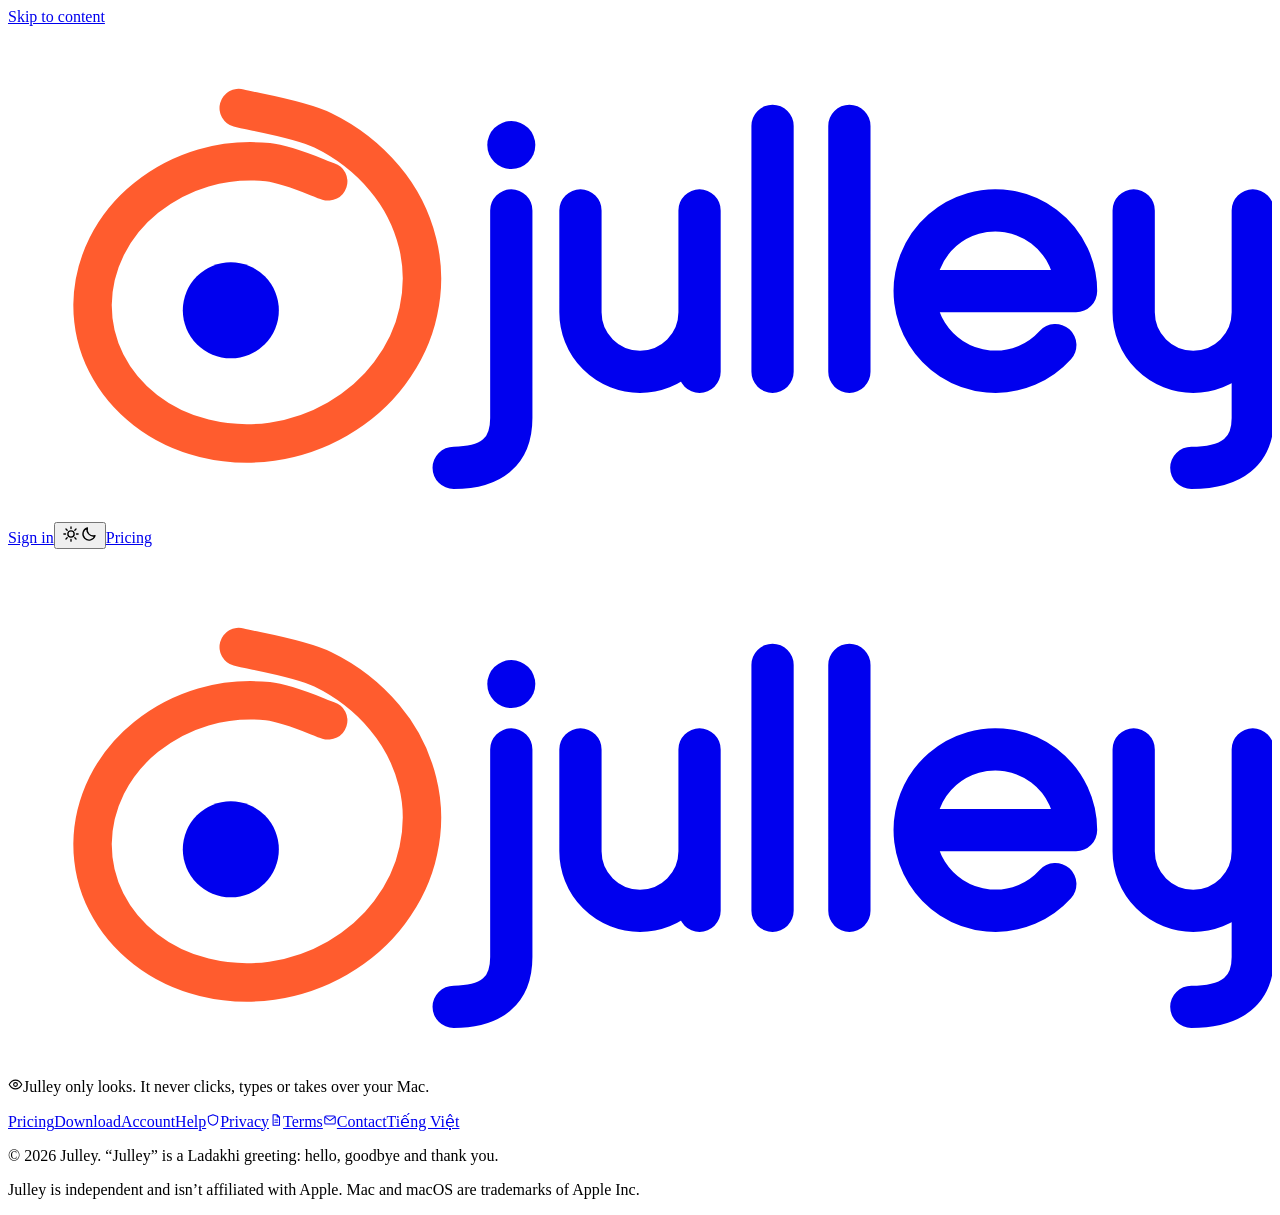
==== commit 94e03778: "Deploy 2026-10-20T00:58Z" ====
--- a/account/index.html
+++ b/account/index.html
@@ -9,7 +9,7 @@
         }
         d.setAttribute('data-theme', t);
       })();
-    </script><link rel="stylesheet" href="/julley-site/_astro/Base.FXnVH3vx.css"><link rel="stylesheet" href="/julley-site/_astro/account.CQNelbVI.css"></head><body><a class="skip" href="#main">Skip to content</a><header class="top" data-astro-cid-nen7h5rs><div class="bar" data-astro-cid-nen7h5rs><a class="logo" href="/julley-site/" aria-label="Julley — home" style="--h:28px" data-astro-cid-f7espo7c="true"><svg viewBox="0 0 658 256" role="img" aria-label="Julley" focusable="false" data-astro-cid-f7espo7c><path d="M166.7 80.9 C161.5 79.2 146.2 72.1 135.3 70.9 C124.5 69.8 112.2 70.9 101.7 73.9 C91.1 77 80.3 82.7 71.9 89.5 C63.5 96.2 56.1 105.4 51.4 114.7 C46.8 124 44.1 135 44 145.2 C44 155.3 46.5 166.3 51.1 175.4 C55.7 184.5 63.1 193.5 71.6 200 C80.1 206.6 91.1 211.9 102.1 214.6 C113.1 217.3 125.8 218 137.4 216.4 C149 214.7 161.3 210.5 171.5 204.6 C181.7 198.7 191.6 190.3 198.6 180.9 C205.6 171.6 211.2 160.1 213.6 148.7 C216.1 137.4 216.1 124.4 213.2 112.9 C210.3 101.3 204.4 89.2 196.1 79.4 C187.9 69.6 176.4 60.4 163.8 54.3 C151.1 48.2 127.4 44.7 120.1 42.7" fill="none" stroke="#FF5C2E" stroke-width="20" stroke-linecap="round" stroke-linejoin="round" data-astro-cid-f7espo7c></path><circle cx="116" cy="148" r="25" fill="currentColor" data-astro-cid-f7espo7c></circle><g transform="translate(232 0)" data-astro-cid-f7espo7c><path d="M30 96 V204 Q30 230 0 230 M66 96 V149.0 A31.0 31.0 0 0 0 128 149.0 M128 96 V180 M166 52 V180 M206 52 V180 M240 138.0 H324 A42 42 0 1 0 313.2 166.1 M354 96 V149.0 A31.0 31.0 0 0 0 416 149.0 M416 96 V204 Q416 230 384 230" fill="none" stroke="currentColor" stroke-width="22" stroke-linecap="round" stroke-linejoin="round" data-astro-cid-f7espo7c></path><circle cx="30" cy="62" r="12.5" fill="currentColor" data-astro-cid-f7espo7c></circle></g></svg></a><nav aria-label="Main" data-astro-cid-nen7h5rs><a class="signin" href="/julley-site/account/" aria-current="page" data-astro-cid-nen7h5rs>Sign in</a><button class="theme-toggle" type="button" aria-label="Switch colour theme" data-theme-toggle data-astro-cid-l6lhmie6><svg class="i-sun" viewBox="0 0 24 24" width="18" height="18" fill="none" stroke="currentColor" stroke-width="1.8" stroke-linecap="round" aria-hidden="true" data-astro-cid-l6lhmie6><circle cx="12" cy="12" r="4.2" data-astro-cid-l6lhmie6></circle><path d="M12 2.5v2.2M12 19.3v2.2M2.5 12h2.2M19.3 12h2.2M5.3 5.3l1.6 1.6M17.1 17.1l1.6 1.6M18.7 5.3l-1.6 1.6M6.9 17.1l-1.6 1.6" data-astro-cid-l6lhmie6></path></svg><svg class="i-moon" viewBox="0 0 24 24" width="18" height="18" fill="none" stroke="currentColor" stroke-width="1.8" stroke-linecap="round" stroke-linejoin="round" aria-hidden="true" data-astro-cid-l6lhmie6><path d="M20 14.2A8.2 8.2 0 0 1 9.8 4 8.2 8.2 0 1 0 20 14.2Z" data-astro-cid-l6lhmie6></path></svg></button><a class="pill" href="/julley-site/pricing/" data-astro-cid-nen7h5rs>Pricing</a></nav></div></header><main id="main"><section class="acct" data-astro-cid-23ctyzld><div class="wrap-outer" data-astro-cid-23ctyzld><div class="wrap" id="app" aria-live="polite" data-astro-cid-23ctyzld><!-- Without JavaScript --><noscript><div class="card pane" data-astro-cid-23ctyzld><h1 data-astro-cid-23ctyzld>Account</h1><p data-astro-cid-23ctyzld>Signing in needs JavaScript. Please enable it and reload this page.</p></div></noscript><!-- Loading --><div class="card pane" id="s-loading" hidden data-astro-cid-23ctyzld><div class="skel" aria-hidden="true" data-astro-cid-23ctyzld><i data-astro-cid-23ctyzld></i><i data-astro-cid-23ctyzld></i><i data-astro-cid-23ctyzld></i></div><p class="muted center" id="loading-msg" data-astro-cid-23ctyzld>Loading…</p></div><!-- Signed out --><div class="card pane" id="s-signin" hidden data-astro-cid-23ctyzld><h1 tabindex="-1" id="h-signin" data-astro-cid-23ctyzld>Sign in to Julley</h1><p class="lede" data-astro-cid-23ctyzld>Enter your email and we’ll send you a sign-in link. No password to remember.</p><p class="note ok" id="intent" hidden data-astro-cid-23ctyzld></p><p class="note warn" id="signin-msg" role="alert" hidden data-astro-cid-23ctyzld></p><form id="f-email" novalidate data-astro-cid-23ctyzld><label for="email" data-astro-cid-23ctyzld>Email</label><input id="email" name="email" type="email" inputmode="email" autocomplete="email" placeholder="you@example.com" required data-astro-cid-23ctyzld><button class="btn btn-primary btn-lg" type="submit" id="send-btn" data-astro-cid-23ctyzld>Email me a sign-in link</button></form><p class="fine" data-astro-cid-23ctyzld>New here? The same link creates your account. By continuing you agree to the <a href="/julley-site/terms/" data-astro-cid-23ctyzld>Terms</a> and <a href="/julley-site/privacy/" data-astro-cid-23ctyzld>Privacy Policy</a>.</p></div><!-- Link sent --><div class="card pane" id="s-sent" hidden data-astro-cid-23ctyzld><h1 tabindex="-1" id="h-sent" data-astro-cid-23ctyzld>Check your inbox</h1><p class="lede" data-astro-cid-23ctyzld>We sent a sign-in link to <strong id="sent-to" data-astro-cid-23ctyzld></strong>. It works once and expires in 15 minutes.</p><div class="note dev" id="dev" hidden data-astro-cid-23ctyzld><p data-astro-cid-23ctyzld><strong data-astro-cid-23ctyzld>Dev mode:</strong> this server isn’t set up to send email, so here’s your link.</p><p data-astro-cid-23ctyzld><a class="btn btn-primary" id="dev-link" href="#" data-astro-cid-23ctyzld>Sign in now</a></p></div><p class="fine" data-astro-cid-23ctyzld>Nothing arrived? Check spam, or <button class="link" type="button" id="again" data-astro-cid-23ctyzld>use a different email</button>.</p></div><!-- Signed in --><div id="s-account" hidden data-astro-cid-23ctyzld><p class="note ok" id="upgraded" role="status" hidden data-astro-cid-23ctyzld></p><div class="card pane" data-astro-cid-23ctyzld><div class="who" data-astro-cid-23ctyzld><div data-astro-cid-23ctyzld><p class="eyebrow" data-astro-cid-23ctyzld>Signed in as</p><h1 tabindex="-1" id="h-account" class="email" data-astro-cid-23ctyzld></h1></div><span class="badge" id="plan-badge" data-astro-cid-23ctyzld>Free</span></div><p class="note warn" id="plan-note" hidden data-astro-cid-23ctyzld></p><p class="muted small" id="plan-line" data-astro-cid-23ctyzld></p></div><div class="card pane" data-astro-cid-23ctyzld><div class="row" data-astro-cid-23ctyzld><h2 data-astro-cid-23ctyzld>Usage</h2><button class="link" type="button" id="refresh" data-astro-cid-23ctyzld>Refresh</button></div><div class="usage" data-astro-cid-23ctyzld><p class="count" data-astro-cid-23ctyzld><span class="n" id="u-used" data-astro-cid-23ctyzld>0</span><span class="of" data-astro-cid-23ctyzld> / <span id="u-limit" data-astro-cid-23ctyzld>20</span> answers <span id="u-per" data-astro-cid-23ctyzld>today</span></span></p><div class="meter" role="progressbar" aria-labelledby="u-label" aria-valuemin="0" aria-valuemax="100" aria-valuenow="0" id="meter" data-astro-cid-23ctyzld><i id="meter-fill" data-astro-cid-23ctyzld></i></div><p class="muted small" id="u-label" data-astro-cid-23ctyzld>Resets <span id="u-reset" data-astro-cid-23ctyzld></span>. Instant answers on your Mac don’t count.</p></div></div><div class="card pane" id="c-upgrade" hidden data-astro-cid-23ctyzld><h2 data-astro-cid-23ctyzld>Upgrade to Pro</h2><p class="muted" data-astro-cid-23ctyzld>Unlimited answers (fair use: 2,000 a month), step-by-step guides and faster model routing.</p><p class="note warn" id="up-msg" role="alert" hidden data-astro-cid-23ctyzld></p><div class="opts" data-astro-cid-23ctyzld><button class="opt" type="button" data-plan="pro_monthly" data-astro-cid-23ctyzld><span class="t" data-astro-cid-23ctyzld>Monthly</span><span class="p" data-astro-cid-23ctyzld>$6<small data-astro-cid-23ctyzld> / month</small></span></button><button class="opt" type="button" data-plan="pro_yearly" data-astro-cid-23ctyzld><span class="t" data-astro-cid-23ctyzld>Yearly <em data-astro-cid-23ctyzld>save 33%</em></span><span class="p" data-astro-cid-23ctyzld>$48<small data-astro-cid-23ctyzld> / year</small></span></button></div><p class="fine" data-astro-cid-23ctyzld>Checkout opens in a new page, powered by Lemon Squeezy. Cancel any time.</p></div><div class="card pane" id="c-manage" hidden data-astro-cid-23ctyzld><h2 data-astro-cid-23ctyzld>Billing</h2><p class="muted" data-astro-cid-23ctyzld>Update your card, switch plan, download invoices or cancel in the billing portal.</p><p class="note warn" id="mg-msg" role="alert" hidden data-astro-cid-23ctyzld></p><button class="btn btn-secondary" type="button" id="portal-btn" data-astro-cid-23ctyzld>Manage billing</button></div><p class="out" data-astro-cid-23ctyzld><button class="btn btn-ghost" type="button" id="signout" data-astro-cid-23ctyzld>Sign out</button></p></div><!-- Can't reach the API --><div class="card pane" id="s-error" hidden data-astro-cid-23ctyzld><h1 tabindex="-1" id="h-error" data-astro-cid-23ctyzld>We can’t reach Julley’s server</h1><p class="lede" id="error-msg" data-astro-cid-23ctyzld>Check your connection and try again. Your Mac app keeps working for instant answers.</p><button class="btn btn-primary" type="button" id="retry" data-astro-cid-23ctyzld>Try again</button></div></div></div></section></main><footer class="foot" data-astro-cid-jo6i4kqk><div class="col" data-astro-cid-jo6i4kqk><p class="line brand" data-astro-cid-jo6i4kqk><a class="logo" href="/julley-site/" aria-label="Julley — home" style="--h:22px" data-astro-cid-f7espo7c="true"><svg viewBox="0 0 658 256" role="img" aria-label="Julley" focusable="false" data-astro-cid-f7espo7c><path d="M166.7 80.9 C161.5 79.2 146.2 72.1 135.3 70.9 C124.5 69.8 112.2 70.9 101.7 73.9 C91.1 77 80.3 82.7 71.9 89.5 C63.5 96.2 56.1 105.4 51.4 114.7 C46.8 124 44.1 135 44 145.2 C44 155.3 46.5 166.3 51.1 175.4 C55.7 184.5 63.1 193.5 71.6 200 C80.1 206.6 91.1 211.9 102.1 214.6 C113.1 217.3 125.8 218 137.4 216.4 C149 214.7 161.3 210.5 171.5 204.6 C181.7 198.7 191.6 190.3 198.6 180.9 C205.6 171.6 211.2 160.1 213.6 148.7 C216.1 137.4 216.1 124.4 213.2 112.9 C210.3 101.3 204.4 89.2 196.1 79.4 C187.9 69.6 176.4 60.4 163.8 54.3 C151.1 48.2 127.4 44.7 120.1 42.7" fill="none" stroke="#FF5C2E" stroke-width="20" stroke-linecap="round" stroke-linejoin="round" data-astro-cid-f7espo7c></path><circle cx="116" cy="148" r="25" fill="currentColor" data-astro-cid-f7espo7c></circle><g transform="translate(232 0)" data-astro-cid-f7espo7c><path d="M30 96 V204 Q30 230 0 230 M66 96 V149.0 A31.0 31.0 0 0 0 128 149.0 M128 96 V180 M166 52 V180 M206 52 V180 M240 138.0 H324 A42 42 0 1 0 313.2 166.1 M354 96 V149.0 A31.0 31.0 0 0 0 416 149.0 M416 96 V204 Q416 230 384 230" fill="none" stroke="currentColor" stroke-width="22" stroke-linecap="round" stroke-linejoin="round" data-astro-cid-f7espo7c></path><circle cx="30" cy="62" r="12.5" fill="currentColor" data-astro-cid-f7espo7c></circle></g></svg></a></p><p class="line trust" data-astro-cid-jo6i4kqk><svg viewBox="0 0 24 24" width="15" height="15" fill="none" stroke="currentColor" stroke-width="1.8" stroke-linecap="round" stroke-linejoin="round" class="astro-jo6i4kqk" aria-hidden="true" data-astro-cid-jo6i4kqk><path d="M2 12s3.6-7 10-7 10 7 10 7-3.6 7-10 7S2 12 2 12Z" data-astro-cid-jo6i4kqk></path><circle cx="12" cy="12" r="3" data-astro-cid-jo6i4kqk></circle></svg><span data-astro-cid-jo6i4kqk>Julley only looks. It never clicks, types or takes over your Mac.</span></p><p class="line links" data-astro-cid-jo6i4kqk><a href="/julley-site/pricing/" data-astro-cid-jo6i4kqk>Pricing</a><a href="/julley-site/download/" data-astro-cid-jo6i4kqk>Download</a><a href="/julley-site/account/" data-astro-cid-jo6i4kqk>Account</a><a href="/julley-site/privacy/" data-astro-cid-jo6i4kqk><svg viewBox="0 0 24 24" width="14" height="14" fill="none" stroke="currentColor" stroke-width="1.8" stroke-linecap="round" stroke-linejoin="round" class="astro-jo6i4kqk astro-jo6i4kqk" aria-hidden="true" data-astro-cid-jo6i4kqk><path d="M12 3 4 6v5.500c0 4.700 3.200 8.300 8 9.500 4.800-1.200 8-4.800 8-9.500V6Z" data-astro-cid-jo6i4kqk></path></svg>Privacy</a><a href="/julley-site/terms/" data-astro-cid-jo6i4kqk><svg viewBox="0 0 24 24" width="14" height="14" fill="none" stroke="currentColor" stroke-width="1.8" stroke-linecap="round" stroke-linejoin="round" class="astro-jo6i4kqk astro-jo6i4kqk astro-jo6i4kqk" aria-hidden="true" data-astro-cid-jo6i4kqk><path d="M7 3h7l4 4v14H7ZM14 3v4h4M10 12h5M10 16h5" data-astro-cid-jo6i4kqk></path></svg>Terms</a><a href="mailto:hello@askjulley.com" data-astro-cid-jo6i4kqk><svg viewBox="0 0 24 24" width="14" height="14" fill="none" stroke="currentColor" stroke-width="1.8" stroke-linecap="round" stroke-linejoin="round" class="astro-jo6i4kqk astro-jo6i4kqk astro-jo6i4kqk astro-jo6i4kqk" aria-hidden="true" data-astro-cid-jo6i4kqk><rect x="3" y="5" width="18" height="14" rx="2.500" data-astro-cid-jo6i4kqk></rect><path d="m4 7 8 6 8-6" data-astro-cid-jo6i4kqk></path></svg>Contact</a><a href="/julley-site/vi/account/" hreflang="vi" lang="vi" data-astro-cid-jo6i4kqk>Tiếng Việt</a></p><p class="line fine" data-astro-cid-jo6i4kqk>© 2026 Julley. “Julley” is a Ladakhi greeting: hello, goodbye and thank you.</p><p class="line fine" data-astro-cid-jo6i4kqk>Julley is independent and isn’t affiliated with Apple. Mac and macOS are trademarks of Apple Inc.</p></div></footer><script>
+    </script><link rel="stylesheet" href="/julley-site/_astro/Base.FXnVH3vx.css"><link rel="stylesheet" href="/julley-site/_astro/account.CTBbwQ0W.css"></head><body><a class="skip" href="#main">Skip to content</a><header class="top" data-astro-cid-nen7h5rs><div class="bar" data-astro-cid-nen7h5rs><a class="logo" href="/julley-site/" aria-label="Julley — home" style="--h:28px" data-astro-cid-f7espo7c="true"><svg viewBox="0 0 658 256" role="img" aria-label="Julley" focusable="false" data-astro-cid-f7espo7c><path d="M166.7 80.9 C161.5 79.2 146.2 72.1 135.3 70.9 C124.5 69.8 112.2 70.9 101.7 73.9 C91.1 77 80.3 82.7 71.9 89.5 C63.5 96.2 56.1 105.4 51.4 114.7 C46.8 124 44.1 135 44 145.2 C44 155.3 46.5 166.3 51.1 175.4 C55.7 184.5 63.1 193.5 71.6 200 C80.1 206.6 91.1 211.9 102.1 214.6 C113.1 217.3 125.8 218 137.4 216.4 C149 214.7 161.3 210.5 171.5 204.6 C181.7 198.7 191.6 190.3 198.6 180.9 C205.6 171.6 211.2 160.1 213.6 148.7 C216.1 137.4 216.1 124.4 213.2 112.9 C210.3 101.3 204.4 89.2 196.1 79.4 C187.9 69.6 176.4 60.4 163.8 54.3 C151.1 48.2 127.4 44.7 120.1 42.7" fill="none" stroke="#FF5C2E" stroke-width="20" stroke-linecap="round" stroke-linejoin="round" data-astro-cid-f7espo7c></path><circle cx="116" cy="148" r="25" fill="currentColor" data-astro-cid-f7espo7c></circle><g transform="translate(232 0)" data-astro-cid-f7espo7c><path d="M30 96 V204 Q30 230 0 230 M66 96 V149.0 A31.0 31.0 0 0 0 128 149.0 M128 96 V180 M166 52 V180 M206 52 V180 M240 138.0 H324 A42 42 0 1 0 313.2 166.1 M354 96 V149.0 A31.0 31.0 0 0 0 416 149.0 M416 96 V204 Q416 230 384 230" fill="none" stroke="currentColor" stroke-width="22" stroke-linecap="round" stroke-linejoin="round" data-astro-cid-f7espo7c></path><circle cx="30" cy="62" r="12.5" fill="currentColor" data-astro-cid-f7espo7c></circle></g></svg></a><nav aria-label="Main" data-astro-cid-nen7h5rs><a class="signin" href="/julley-site/account/" aria-current="page" data-astro-cid-nen7h5rs>Sign in</a><button class="theme-toggle" type="button" aria-label="Switch colour theme" data-theme-toggle data-astro-cid-l6lhmie6><svg class="i-sun" viewBox="0 0 24 24" width="18" height="18" fill="none" stroke="currentColor" stroke-width="1.8" stroke-linecap="round" aria-hidden="true" data-astro-cid-l6lhmie6><circle cx="12" cy="12" r="4.2" data-astro-cid-l6lhmie6></circle><path d="M12 2.5v2.2M12 19.3v2.2M2.5 12h2.2M19.3 12h2.2M5.3 5.3l1.6 1.6M17.1 17.1l1.6 1.6M18.7 5.3l-1.6 1.6M6.9 17.1l-1.6 1.6" data-astro-cid-l6lhmie6></path></svg><svg class="i-moon" viewBox="0 0 24 24" width="18" height="18" fill="none" stroke="currentColor" stroke-width="1.8" stroke-linecap="round" stroke-linejoin="round" aria-hidden="true" data-astro-cid-l6lhmie6><path d="M20 14.2A8.2 8.2 0 0 1 9.8 4 8.2 8.2 0 1 0 20 14.2Z" data-astro-cid-l6lhmie6></path></svg></button><a class="pill" href="/julley-site/pricing/" data-astro-cid-nen7h5rs>Pricing</a></nav></div></header><main id="main"><section class="acct" data-astro-cid-23ctyzld><div class="wrap-outer" data-astro-cid-23ctyzld><div class="wrap" id="app" aria-live="polite" data-astro-cid-23ctyzld><!-- Without JavaScript --><noscript><div class="card pane" data-astro-cid-23ctyzld><h1 data-astro-cid-23ctyzld>Account</h1><p data-astro-cid-23ctyzld>Signing in needs JavaScript. Please enable it and reload this page.</p></div></noscript><!-- Loading --><div class="card pane" id="s-loading" hidden data-astro-cid-23ctyzld><div class="skel" aria-hidden="true" data-astro-cid-23ctyzld><i data-astro-cid-23ctyzld></i><i data-astro-cid-23ctyzld></i><i data-astro-cid-23ctyzld></i></div><p class="muted center" id="loading-msg" data-astro-cid-23ctyzld>Loading…</p></div><!-- Signed out --><div class="card pane" id="s-signin" hidden data-astro-cid-23ctyzld><h1 tabindex="-1" id="h-signin" data-astro-cid-23ctyzld>Sign in to Julley</h1><p class="lede" data-astro-cid-23ctyzld>Enter your email and we’ll send you a sign-in link. No password to remember.</p><p class="note ok" id="intent" hidden data-astro-cid-23ctyzld></p><p class="note ok" id="signin-done" role="status" hidden data-astro-cid-23ctyzld></p><p class="note warn" id="signin-msg" role="alert" hidden data-astro-cid-23ctyzld></p><form id="f-email" novalidate data-astro-cid-23ctyzld><label for="email" data-astro-cid-23ctyzld>Email</label><input id="email" name="email" type="email" inputmode="email" autocomplete="email" placeholder="you@example.com" required data-astro-cid-23ctyzld><button class="btn btn-primary btn-lg" type="submit" id="send-btn" data-astro-cid-23ctyzld>Email me a sign-in link</button></form><p class="fine" data-astro-cid-23ctyzld>New here? The same link creates your account. By continuing you agree to the <a href="/julley-site/terms/" data-astro-cid-23ctyzld>Terms</a> and <a href="/julley-site/privacy/" data-astro-cid-23ctyzld>Privacy Policy</a>.</p></div><!-- Link sent --><div class="card pane" id="s-sent" hidden data-astro-cid-23ctyzld><h1 tabindex="-1" id="h-sent" data-astro-cid-23ctyzld>Check your inbox</h1><p class="lede" data-astro-cid-23ctyzld>We sent a sign-in link to <strong id="sent-to" data-astro-cid-23ctyzld></strong>. It works once and expires in 15 minutes.</p><div class="note dev" id="dev" hidden data-astro-cid-23ctyzld><p data-astro-cid-23ctyzld><strong data-astro-cid-23ctyzld>Dev mode:</strong> this server isn’t set up to send email, so here’s your link.</p><p data-astro-cid-23ctyzld><a class="btn btn-primary" id="dev-link" href="#" data-astro-cid-23ctyzld>Sign in now</a></p></div><p class="fine" data-astro-cid-23ctyzld>Nothing arrived? Check spam, or <button class="link" type="button" id="again" data-astro-cid-23ctyzld>use a different email</button>.</p></div><!-- Signed in --><div id="s-account" hidden data-astro-cid-23ctyzld><p class="note ok" id="upgraded" role="status" hidden data-astro-cid-23ctyzld></p><div class="card pane" data-astro-cid-23ctyzld><div class="who" data-astro-cid-23ctyzld><div data-astro-cid-23ctyzld><p class="eyebrow" data-astro-cid-23ctyzld>Signed in as</p><h1 tabindex="-1" id="h-account" class="email" data-astro-cid-23ctyzld></h1></div><span class="badge" id="plan-badge" data-astro-cid-23ctyzld>Free</span></div><p class="note warn" id="plan-note" hidden data-astro-cid-23ctyzld></p><p class="muted small" id="plan-line" data-astro-cid-23ctyzld></p></div><div class="card pane" data-astro-cid-23ctyzld><div class="row" data-astro-cid-23ctyzld><h2 data-astro-cid-23ctyzld>Usage</h2><button class="link" type="button" id="refresh" data-astro-cid-23ctyzld>Refresh</button></div><div class="usage" data-astro-cid-23ctyzld><p class="count" data-astro-cid-23ctyzld><span class="n" id="u-used" data-astro-cid-23ctyzld>0</span><span class="of" data-astro-cid-23ctyzld> / <span id="u-limit" data-astro-cid-23ctyzld>20</span> answers <span id="u-per" data-astro-cid-23ctyzld>today</span></span></p><div class="meter" role="progressbar" aria-labelledby="u-label" aria-valuemin="0" aria-valuemax="100" aria-valuenow="0" id="meter" data-astro-cid-23ctyzld><i id="meter-fill" data-astro-cid-23ctyzld></i></div><p class="muted small" id="u-label" data-astro-cid-23ctyzld>Resets <span id="u-reset" data-astro-cid-23ctyzld></span>. Instant answers on your Mac don’t count.</p></div></div><div class="card pane" id="c-upgrade" hidden data-astro-cid-23ctyzld><h2 data-astro-cid-23ctyzld>Upgrade to Pro</h2><p class="muted" data-astro-cid-23ctyzld>Unlimited answers (fair use: 2,000 a month), step-by-step guides and faster model routing.</p><p class="note warn" id="up-msg" role="alert" hidden data-astro-cid-23ctyzld></p><div class="opts" data-astro-cid-23ctyzld><button class="opt" type="button" data-plan="pro_monthly" data-astro-cid-23ctyzld><span class="t" data-astro-cid-23ctyzld>Monthly</span><span class="p" data-astro-cid-23ctyzld>$6<small data-astro-cid-23ctyzld> / month</small></span></button><button class="opt" type="button" data-plan="pro_yearly" data-astro-cid-23ctyzld><span class="t" data-astro-cid-23ctyzld>Yearly <em data-astro-cid-23ctyzld>save 33%</em></span><span class="p" data-astro-cid-23ctyzld>$48<small data-astro-cid-23ctyzld> / year</small></span></button></div><p class="fine" data-astro-cid-23ctyzld>Checkout opens in a new page, powered by Lemon Squeezy. Cancel any time.</p></div><div class="card pane" id="c-manage" hidden data-astro-cid-23ctyzld><h2 data-astro-cid-23ctyzld>Billing</h2><p class="muted" data-astro-cid-23ctyzld>Update your card, switch plan, download invoices or cancel in the billing portal.</p><p class="note warn" id="mg-msg" role="alert" hidden data-astro-cid-23ctyzld></p><button class="btn btn-secondary" type="button" id="portal-btn" data-astro-cid-23ctyzld>Manage billing</button></div><p class="out" data-astro-cid-23ctyzld><button class="btn btn-ghost" type="button" id="signout" data-astro-cid-23ctyzld>Sign out</button></p><details class="card pane delete" id="c-delete" data-astro-cid-23ctyzld><summary data-astro-cid-23ctyzld>Delete account</summary><p class="muted" data-astro-cid-23ctyzld>This deletes your sign-in, plan and usage from Julley Cloud. If you’re on Pro, the subscription is cancelled first and Pro ends right away. Activity kept on your Mac stays until you clear it in the app.</p><label for="del-email" data-astro-cid-23ctyzld>Type your email to confirm</label><input id="del-email" type="email" autocomplete="off" spellcheck="false" placeholder="you@example.com" data-astro-cid-23ctyzld><p class="note warn" id="del-msg" role="alert" hidden data-astro-cid-23ctyzld></p><button class="btn btn-danger" type="button" id="del-btn" disabled data-astro-cid-23ctyzld>Delete my account</button></details></div><!-- Can't reach the API --><div class="card pane" id="s-error" hidden data-astro-cid-23ctyzld><h1 tabindex="-1" id="h-error" data-astro-cid-23ctyzld>We can’t reach Julley’s server</h1><p class="lede" id="error-msg" data-astro-cid-23ctyzld>Check your connection and try again. Your Mac app keeps working for instant answers.</p><button class="btn btn-primary" type="button" id="retry" data-astro-cid-23ctyzld>Try again</button></div></div></div></section></main><footer class="foot" data-astro-cid-jo6i4kqk><div class="col" data-astro-cid-jo6i4kqk><p class="line brand" data-astro-cid-jo6i4kqk><a class="logo" href="/julley-site/" aria-label="Julley — home" style="--h:22px" data-astro-cid-f7espo7c="true"><svg viewBox="0 0 658 256" role="img" aria-label="Julley" focusable="false" data-astro-cid-f7espo7c><path d="M166.7 80.9 C161.5 79.2 146.2 72.1 135.3 70.9 C124.5 69.8 112.2 70.9 101.7 73.9 C91.1 77 80.3 82.7 71.9 89.5 C63.5 96.2 56.1 105.4 51.4 114.7 C46.8 124 44.1 135 44 145.2 C44 155.3 46.5 166.3 51.1 175.4 C55.7 184.5 63.1 193.5 71.6 200 C80.1 206.6 91.1 211.9 102.1 214.6 C113.1 217.3 125.8 218 137.4 216.4 C149 214.7 161.3 210.5 171.5 204.6 C181.7 198.7 191.6 190.3 198.6 180.9 C205.6 171.6 211.2 160.1 213.6 148.7 C216.1 137.4 216.1 124.4 213.2 112.9 C210.3 101.3 204.4 89.2 196.1 79.4 C187.9 69.6 176.4 60.4 163.8 54.3 C151.1 48.2 127.4 44.7 120.1 42.7" fill="none" stroke="#FF5C2E" stroke-width="20" stroke-linecap="round" stroke-linejoin="round" data-astro-cid-f7espo7c></path><circle cx="116" cy="148" r="25" fill="currentColor" data-astro-cid-f7espo7c></circle><g transform="translate(232 0)" data-astro-cid-f7espo7c><path d="M30 96 V204 Q30 230 0 230 M66 96 V149.0 A31.0 31.0 0 0 0 128 149.0 M128 96 V180 M166 52 V180 M206 52 V180 M240 138.0 H324 A42 42 0 1 0 313.2 166.1 M354 96 V149.0 A31.0 31.0 0 0 0 416 149.0 M416 96 V204 Q416 230 384 230" fill="none" stroke="currentColor" stroke-width="22" stroke-linecap="round" stroke-linejoin="round" data-astro-cid-f7espo7c></path><circle cx="30" cy="62" r="12.5" fill="currentColor" data-astro-cid-f7espo7c></circle></g></svg></a></p><p class="line trust" data-astro-cid-jo6i4kqk><svg viewBox="0 0 24 24" width="15" height="15" fill="none" stroke="currentColor" stroke-width="1.8" stroke-linecap="round" stroke-linejoin="round" class="astro-jo6i4kqk" aria-hidden="true" data-astro-cid-jo6i4kqk><path d="M2 12s3.6-7 10-7 10 7 10 7-3.6 7-10 7S2 12 2 12Z" data-astro-cid-jo6i4kqk></path><circle cx="12" cy="12" r="3" data-astro-cid-jo6i4kqk></circle></svg><span data-astro-cid-jo6i4kqk>Julley only looks. It never clicks, types or takes over your Mac.</span></p><p class="line links" data-astro-cid-jo6i4kqk><a href="/julley-site/pricing/" data-astro-cid-jo6i4kqk>Pricing</a><a href="/julley-site/download/" data-astro-cid-jo6i4kqk>Download</a><a href="/julley-site/account/" data-astro-cid-jo6i4kqk>Account</a><a href="/julley-site/help/" data-astro-cid-jo6i4kqk>Help</a><a href="/julley-site/privacy/" data-astro-cid-jo6i4kqk><svg viewBox="0 0 24 24" width="14" height="14" fill="none" stroke="currentColor" stroke-width="1.8" stroke-linecap="round" stroke-linejoin="round" class="astro-jo6i4kqk astro-jo6i4kqk" aria-hidden="true" data-astro-cid-jo6i4kqk><path d="M12 3 4 6v5.500c0 4.700 3.200 8.300 8 9.500 4.800-1.200 8-4.800 8-9.500V6Z" data-astro-cid-jo6i4kqk></path></svg>Privacy</a><a href="/julley-site/terms/" data-astro-cid-jo6i4kqk><svg viewBox="0 0 24 24" width="14" height="14" fill="none" stroke="currentColor" stroke-width="1.8" stroke-linecap="round" stroke-linejoin="round" class="astro-jo6i4kqk astro-jo6i4kqk astro-jo6i4kqk" aria-hidden="true" data-astro-cid-jo6i4kqk><path d="M7 3h7l4 4v14H7ZM14 3v4h4M10 12h5M10 16h5" data-astro-cid-jo6i4kqk></path></svg>Terms</a><a href="mailto:hello@askjulley.com" data-astro-cid-jo6i4kqk><svg viewBox="0 0 24 24" width="14" height="14" fill="none" stroke="currentColor" stroke-width="1.8" stroke-linecap="round" stroke-linejoin="round" class="astro-jo6i4kqk astro-jo6i4kqk astro-jo6i4kqk astro-jo6i4kqk" aria-hidden="true" data-astro-cid-jo6i4kqk><rect x="3" y="5" width="18" height="14" rx="2.500" data-astro-cid-jo6i4kqk></rect><path d="m4 7 8 6 8-6" data-astro-cid-jo6i4kqk></path></svg>Contact</a><a href="/julley-site/vi/account/" hreflang="vi" lang="vi" data-astro-cid-jo6i4kqk>Tiếng Việt</a></p><p class="line fine" data-astro-cid-jo6i4kqk>© 2026 Julley. “Julley” is a Ladakhi greeting: hello, goodbye and thank you.</p><p class="line fine" data-astro-cid-jo6i4kqk>Julley is independent and isn’t affiliated with Apple. Mac and macOS are trademarks of Apple Inc.</p></div></footer><script>
       (function () {
         // Theme toggle
         var d = document.documentElement;
@@ -40,4 +40,4 @@
         window.addEventListener('load', check);
         check();
       })();
-    </script></body></html><script type="module" src="/julley-site/_astro/account.astro_astro_type_script_index_0_lang.Dsfd65Cb.js"></script>+    </script></body></html><script type="module" src="/julley-site/_astro/account.astro_astro_type_script_index_0_lang.DzDqHg4u.js"></script>
